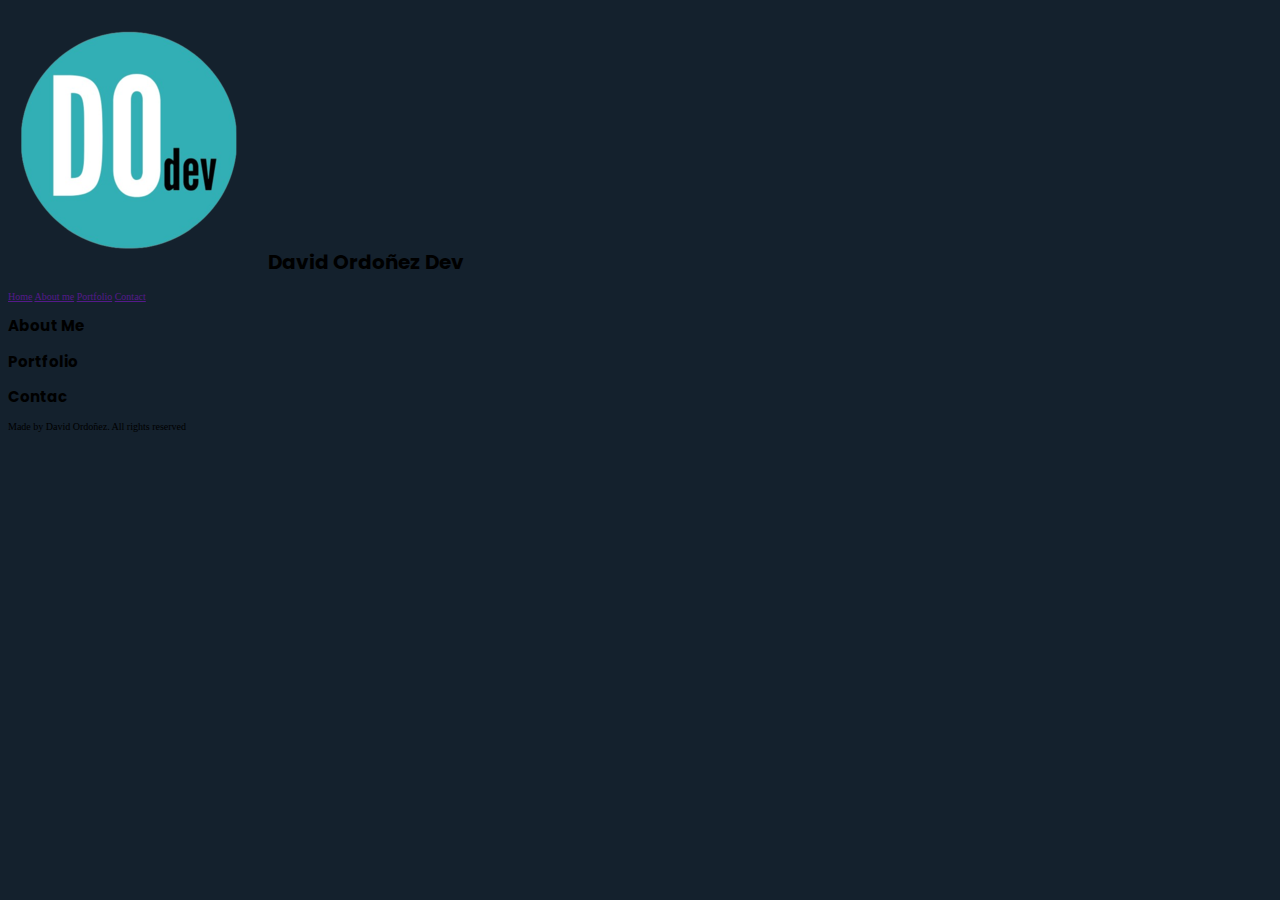
==== index.html @ fd1cc54d "maquetando el index" ====
<!DOCTYPE html>
<html lang="en">
<head>
    <meta charset="UTF-8">
    <meta name="viewport" content="width=device-width, initial-scale=1.0">
    <link rel="preconnect" href="https://fonts.googleapis.com">
    <link rel="preconnect" href="https://fonts.gstatic.com" crossorigin>
    <link href="https://fonts.googleapis.com/css2?family=Poppins:ital,wght@0,100;0,200;0,300;0,400;0,500;0,600;0,700;0,800;0,900;1,100;1,200;1,300;1,400;1,500;1,600;1,700;1,800;1,900&display=swap" rel="stylesheet">
    <link rel="shortcut icon" href="assets/icon/DO.ico" type="image/x-icon">
    <link rel="stylesheet" href="/assets/css/styles.css">
    <title>David Ordóñez DEV</title>
</head>
<body>
    <header>
        <h1>
            <a>
                <img src="/assets/icon/DO.ico" alt="">
                David Ordoñez Dev
            </a>
        </h1>
        <nav>
            <a href="">Home</a>
            <a href="">About me</a>
            <a href="">Portfolio</a>
            <a href="">Contact</a>
        </nav>
    </header>
    <h2>About Me</h2>
    <h2>Portfolio</h2>
    <h2>Contac</h2>

    <footer>
        <div>

        </div>
        <div>
            <p>Made by David Ordoñez. All rights reserved</p>
        </div>
    </footer>
</body>
</html>
---- assets/css/styles.css ----
:root{

    /* Colors */
    --primaryColor : #31afb4;
    --secondaryColor: #115571;
    --darkColor: #14212d;
    --white: #ffffff;
    --black: #000000;
}

*{
    padding: none;
    margin: none;
    box-sizing: border-box;
}

html{
    font-size: 62.5%;
}

h1,
h2,
h3{
    font-family: 'Poppins', sans-serif;
}

body{
    background-color: var(--darkColor);
}
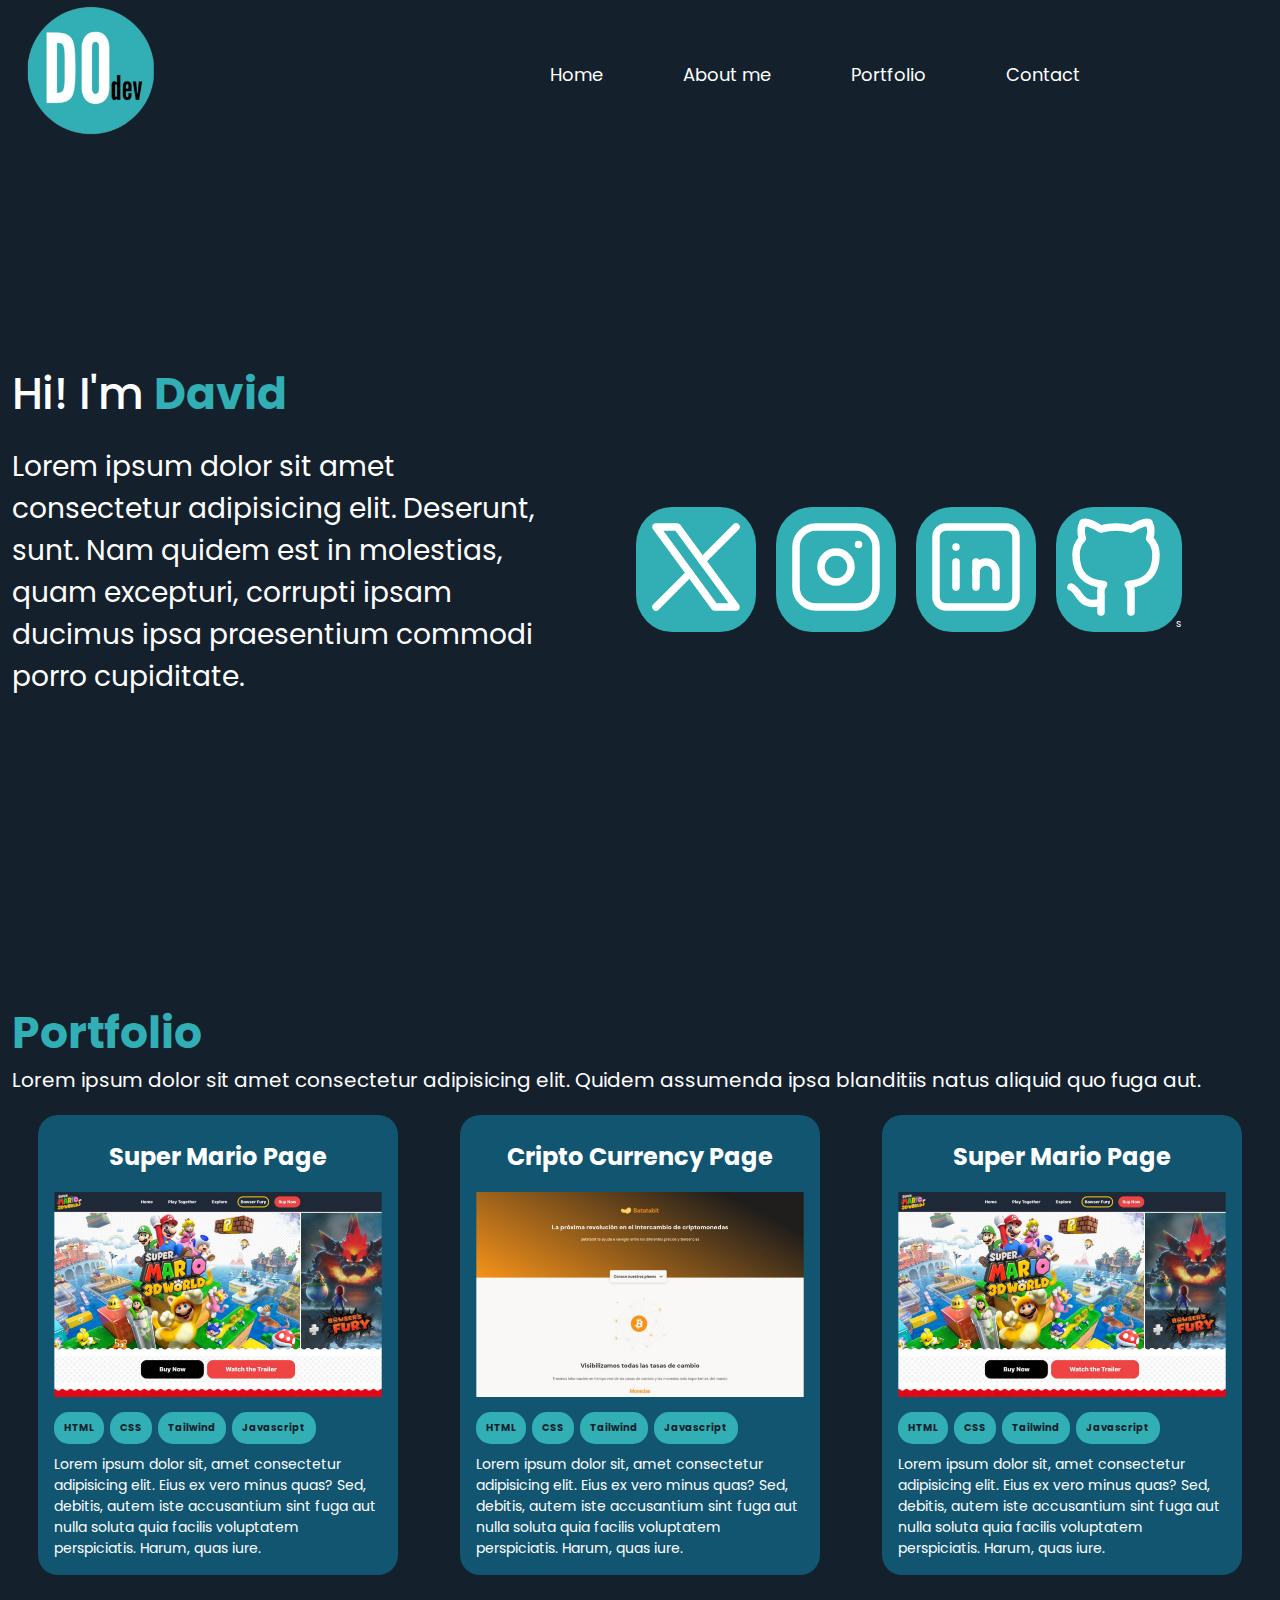
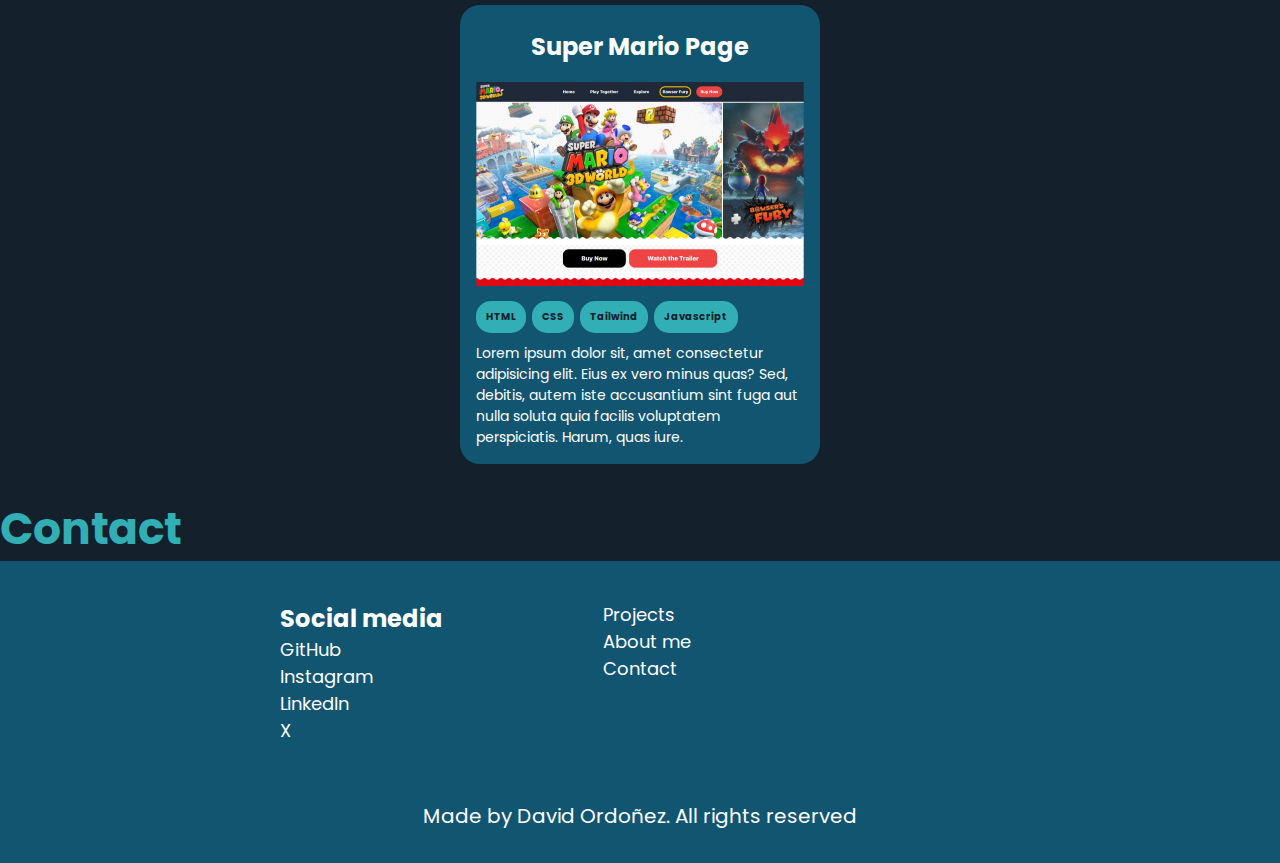
==== commit f823c1a1: "falta seccion contact y algunos retoques" ====
--- a/index.html
+++ b/index.html
@@ -11,29 +11,133 @@
     <title>David Ordóñez DEV</title>
 </head>
 <body>
-    <header>
+    <header class="header">
         <h1>
             <a>
-                <img src="/assets/icon/DO.ico" alt="">
-                David Ordoñez Dev
+                <img class="header__logo" src="/assets/icon/DO.ico" alt="">
+                <p class="header__title">David Ordoñez Dev</p>
             </a>
         </h1>
-        <nav>
+        <nav class="nav-bar">
             <a href="">Home</a>
             <a href="">About me</a>
             <a href="">Portfolio</a>
             <a href="">Contact</a>
         </nav>
+        <nav class="nav-bar--menu">
+            <svg class="svg" xmlns="http://www.w3.org/2000/svg" class="icon icon-tabler icon-tabler-menu-2" width="44" height="44" viewBox="0 0 24 24" stroke-width="1.5" stroke="#31afb4" fill="none" stroke-linecap="round" stroke-linejoin="round">
+                <path stroke="none" d="M0 0h24v24H0z" fill="none"/>
+                <path d="M4 6l16 0" />
+                <path d="M4 12l16 0" />
+                <path d="M4 18l16 0" />
+              </svg>
+        </nav>
     </header>
-    <h2>About Me</h2>
-    <h2>Portfolio</h2>
-    <h2>Contac</h2>
+    <div class="hero container">
+        <div class="hero__text">
+            <h2 class="hero__presentation"> Hi! I'm <span>
+                David
+            </span></h2>
+            <p>
+                Lorem ipsum dolor sit amet consectetur adipisicing elit. Deserunt, sunt. Nam quidem est in molestias, quam excepturi, corrupti ipsam ducimus ipsa praesentium commodi porro cupiditate.
+            </p>
+        </div>
+        <div class="hero__social">
+            <a href="">
+                <img src="/assets/icon/twitter.svg" alt="twitter">
+            </a>
+            <a href="">
+                <img src="/assets/icon/instagram.svg" alt="instagram">
+            </a>
+            <a href="">
+                <img src="/assets/icon/linkedin.svg" alt="linkedin">
+            </a>
+            <a href="">
+                <img src="/assets/icon/github.svg" alt="github">s
+            </a>
+        </div>
+    </div>
+    <section class="portfolio container">
+        <h2><a class="title" href="">Portfolio</a></h2>
+        <p class="portfolio__description">Lorem ipsum dolor sit amet consectetur adipisicing elit. Quidem assumenda ipsa blanditiis natus aliquid quo fuga aut.</p>
+        <div class="projects__gallery">
+            <div class="project">
+                <p class="project__name">Super Mario Page</p>
+                <a href="https://super-mario-clone-page.vercel.app/">
+                    <img class="project__image" src="/assets/img/super-mario-page.png" alt="">
+                </a>
+                <div class="project__tags">
+                    <span class="tag">HTML</span>
+                    <span class="tag">CSS</span>
+                    <span class="tag">Tailwind</span>
+                    <span class="tag">Javascript</span>
+                </div>
+                <p class="Project__description">Lorem ipsum dolor sit, amet consectetur adipisicing elit. Eius ex vero minus quas? Sed, debitis, autem iste accusantium sint fuga aut nulla soluta quia facilis voluptatem perspiciatis. Harum, quas iure.</p>
+            </div> <div class="project">
+                <p class="project__name">Cripto Currency Page</p>
+                <a href="https://cripto-change-psi.vercel.app/">
+                    <img class="project__image" src="/assets/img/batata-bit.png" alt="">
+                </a>
+                <div class="project__tags">
+                    <span class="tag">HTML</span>
+                    <span class="tag">CSS</span>
+                    <span class="tag">Tailwind</span>
+                    <span class="tag">Javascript</span>
+                </div>
+                <p class="Project__description">Lorem ipsum dolor sit, amet consectetur adipisicing elit. Eius ex vero minus quas? Sed, debitis, autem iste accusantium sint fuga aut nulla soluta quia facilis voluptatem perspiciatis. Harum, quas iure.</p>
+            </div>
+            <div class="project">
+                <p class="project__name">Super Mario Page</p>
+                <a href="https://super-mario-clone-page.vercel.app/">
+                    <img class="project__image" src="/assets/img/super-mario-page.png" alt="">
+                </a>
+                <div class="project__tags">
+                    <span class="tag">HTML</span>
+                    <span class="tag">CSS</span>
+                    <span class="tag">Tailwind</span>
+                    <span class="tag">Javascript</span>
+                </div>
+                <p class="Project__description">Lorem ipsum dolor sit, amet consectetur adipisicing elit. Eius ex vero minus quas? Sed, debitis, autem iste accusantium sint fuga aut nulla soluta quia facilis voluptatem perspiciatis. Harum, quas iure.</p>
+            </div>
+            <div class="project">
+                <p class="project__name">Super Mario Page</p>
+                <a href="https://super-mario-clone-page.vercel.app/">
+                    <img class="project__image" src="/assets/img/super-mario-page.png" alt="">
+                </a>
+                <div class="project__tags">
+                    <span class="tag">HTML</span>
+                    <span class="tag">CSS</span>
+                    <span class="tag">Tailwind</span>
+                    <span class="tag">Javascript</span>
+                </div>
+                <p class="Project__description">Lorem ipsum dolor sit, amet consectetur adipisicing elit. Eius ex vero minus quas? Sed, debitis, autem iste accusantium sint fuga aut nulla soluta quia facilis voluptatem perspiciatis. Harum, quas iure.</p>
+            </div>
+        </div>
+    </section>
+    <section class="contact container">
+        <h2 class="title">Contact</h2>
+        <form action="">
+            <label for=""></label>
+        </form>
+    </section>
 
     <footer>
-        <div>
-
+        <div class="footer">
+            <div class="footer__content">
+                <h3 class="footer__title">Social media</h3>
+                <a href="">GitHub</a>
+                <a href="">Instagram</a>
+                <a href="">LinkedIn</a>
+                <a href="">X</a>
+            </div>
+            <div class="footer__content">
+                <h3></h3>
+                <a href="">Projects</a>
+                <a href="">About me</a>
+                <a href="">Contact</a>
+            </div>
         </div>
-        <div>
+        <div class="rights">
             <p>Made by David Ordoñez. All rights reserved</p>
         </div>
     </footer>
--- a/assets/css/styles.css
+++ b/assets/css/styles.css
@@ -9,21 +9,268 @@
 }
 
 *{
-    padding: none;
-    margin: none;
+    padding: 0;
+    margin: 0;
     box-sizing: border-box;
 }
 
 html{
     font-size: 62.5%;
-}
+    font-family: 'Poppins', sans-serif;
+    box-sizing: border-box;
+}
+
+*, *:before, *:after {
+    box-sizing: inherit;
+  }
 
 h1,
 h2,
 h3{
-    font-family: 'Poppins', sans-serif;
+    font-weight: 700;
+}
+
+a{
+    color: var(--white);
+    text-decoration: none;
+}
+
+p{
+    font-size: 2rem;
+}
+
+img{
+    height: auto;
+    width: auto;
 }
 
 body{
     background-color: var(--darkColor);
-}+    color: var(--white);
+}
+
+.container{
+    max-width: 150rem;
+    margin: 0 auto;
+}
+
+.title{
+    font-size: 4.4rem;
+    color: var(--primaryColor);
+}
+
+/* HEADER */
+.header{
+    display: flex;
+    align-items: center;
+    justify-content: space-between;
+    height: 15rem;
+}
+
+.header__logo{
+    height: 15rem;
+    margin: 2rem;
+
+}
+
+.header__title {
+    font-size: 3.8rem;
+    display: none;
+}
+
+.nav-bar{
+    display: none;
+}
+
+@media (min-width:768px){
+    .nav-bar{
+        display: flex;
+        justify-content: flex-end;
+        margin-right: 20rem;
+        gap: 8rem;
+        font-size: 1.8rem;
+        border-bottom: solid 1px transparent;
+    }
+
+    .nav-bar a:hover{
+        color: var(--primaryColor);
+        transition: 500ms;
+        text-shadow: 0 0 2.4rem var(--primaryColor);
+        border-bottom: solid 1px var(--white)
+    }
+}
+
+.nav-bar--menu{
+    padding: .1rem;
+    margin-right: 2rem;
+    border-radius: 50%;
+}
+
+@media (min-width:768px){
+    .nav-bar--menu{
+        display: none;
+    }
+}
+
+.svg:hover{
+    transition: filter 0.2s ease;
+    cursor: pointer;
+    filter: drop-shadow(0px 0px 24px rgb(255, 255, 255));
+}
+/* END HEADER */
+
+/* HERO */
+.hero{
+    height: calc(100vh - 6.2rem);
+    padding: 4rem 1.2rem;
+    display: flex;
+    align-items: center;
+}
+
+@media (min-width: 1025px){
+    .hero{
+        display: grid;
+        grid-template-columns: 3fr 4fr;
+    }
+}
+
+.hero__presentation{
+    font-size: 4.4rem;
+    font-weight: 500;
+    margin-bottom: 2rem;
+}
+
+.hero__presentation span{
+    font-weight: 700;
+    color: var(--primaryColor);
+}
+
+.hero p{
+    margin-bottom: 8rem;
+    font-size: 2.8rem;
+}
+
+.hero__social{
+    display: flex;
+    align-items: center;
+    justify-content: center;
+    gap: 2rem;
+    margin: 3.2rem;
+}
+
+.hero__social a{
+    background-color: #31afb4;
+    border-radius: 30%;
+}
+
+.hero__social img{
+    height: 12rem;
+}
+/* END HERO */
+
+/* PROJECTS SECTION */
+.portfolio{
+ padding: 1.2rem;
+}
+
+
+.portfolio__description{
+    margin-bottom: 2rem;
+}
+
+.projects__gallery{
+
+}
+
+@media(min-width: 769px){
+    .projects__gallery{
+        display: flex;
+        flex-wrap: wrap;
+        gap: 1rem;
+    }
+}
+
+.project{
+    width: 36rem;
+    padding: 1.6rem;
+    margin: 0 auto;
+    margin-bottom: 2rem;
+    border-radius: 20px;
+    background-color: var(--secondaryColor);
+    display: flex;
+    flex-direction: column;
+    row-gap: 1rem;
+}
+
+.project__name{
+    padding: .8rem 0;
+    font-weight: 700;
+    font-size: 2.4rem;
+    text-align: center;
+}
+
+.project__image{
+    width: 100%;
+}
+
+.project__tags{
+    width: 100%;
+    display: flex;
+    flex-wrap: wrap;
+    gap: .6rem;
+    justify-content: flex-start;
+    align-items: flex-start;
+}
+
+.tag{
+    padding: .8rem 1rem;
+    background-color: var(--primaryColor);
+    color:var(--darkColor)   ;
+    font-weight: 700;
+    font-size: 1rem;
+    border-radius: 15px;
+}
+
+.Project__description{
+    font-size: 1.4rem;
+}
+/* END PROJECTS SECTION */
+
+/* CONTACT */
+
+/* END CONTACT */
+
+/* FOOTER */
+footer{
+    background-color: var(--secondaryColor);
+    display: grid;
+    grid-template-rows: repeat(2, 1rf);
+}
+
+.footer{
+    display: flex;
+    justify-content: flex-start;
+    padding: 0 20rem;
+}
+
+.footer__content{
+    height: 24rem;
+    padding: 4rem 8rem;
+    display: flex;
+    flex-direction: column;
+}
+
+.footer__title{
+ font-size: 2.4rem;
+}
+
+.footer a{
+    font-size: 1.8rem;
+}
+
+.rights{
+    text-align: center;
+    margin-bottom: 3.2rem;
+    font-size: 2.4rem;
+}
+/* END FOOTER */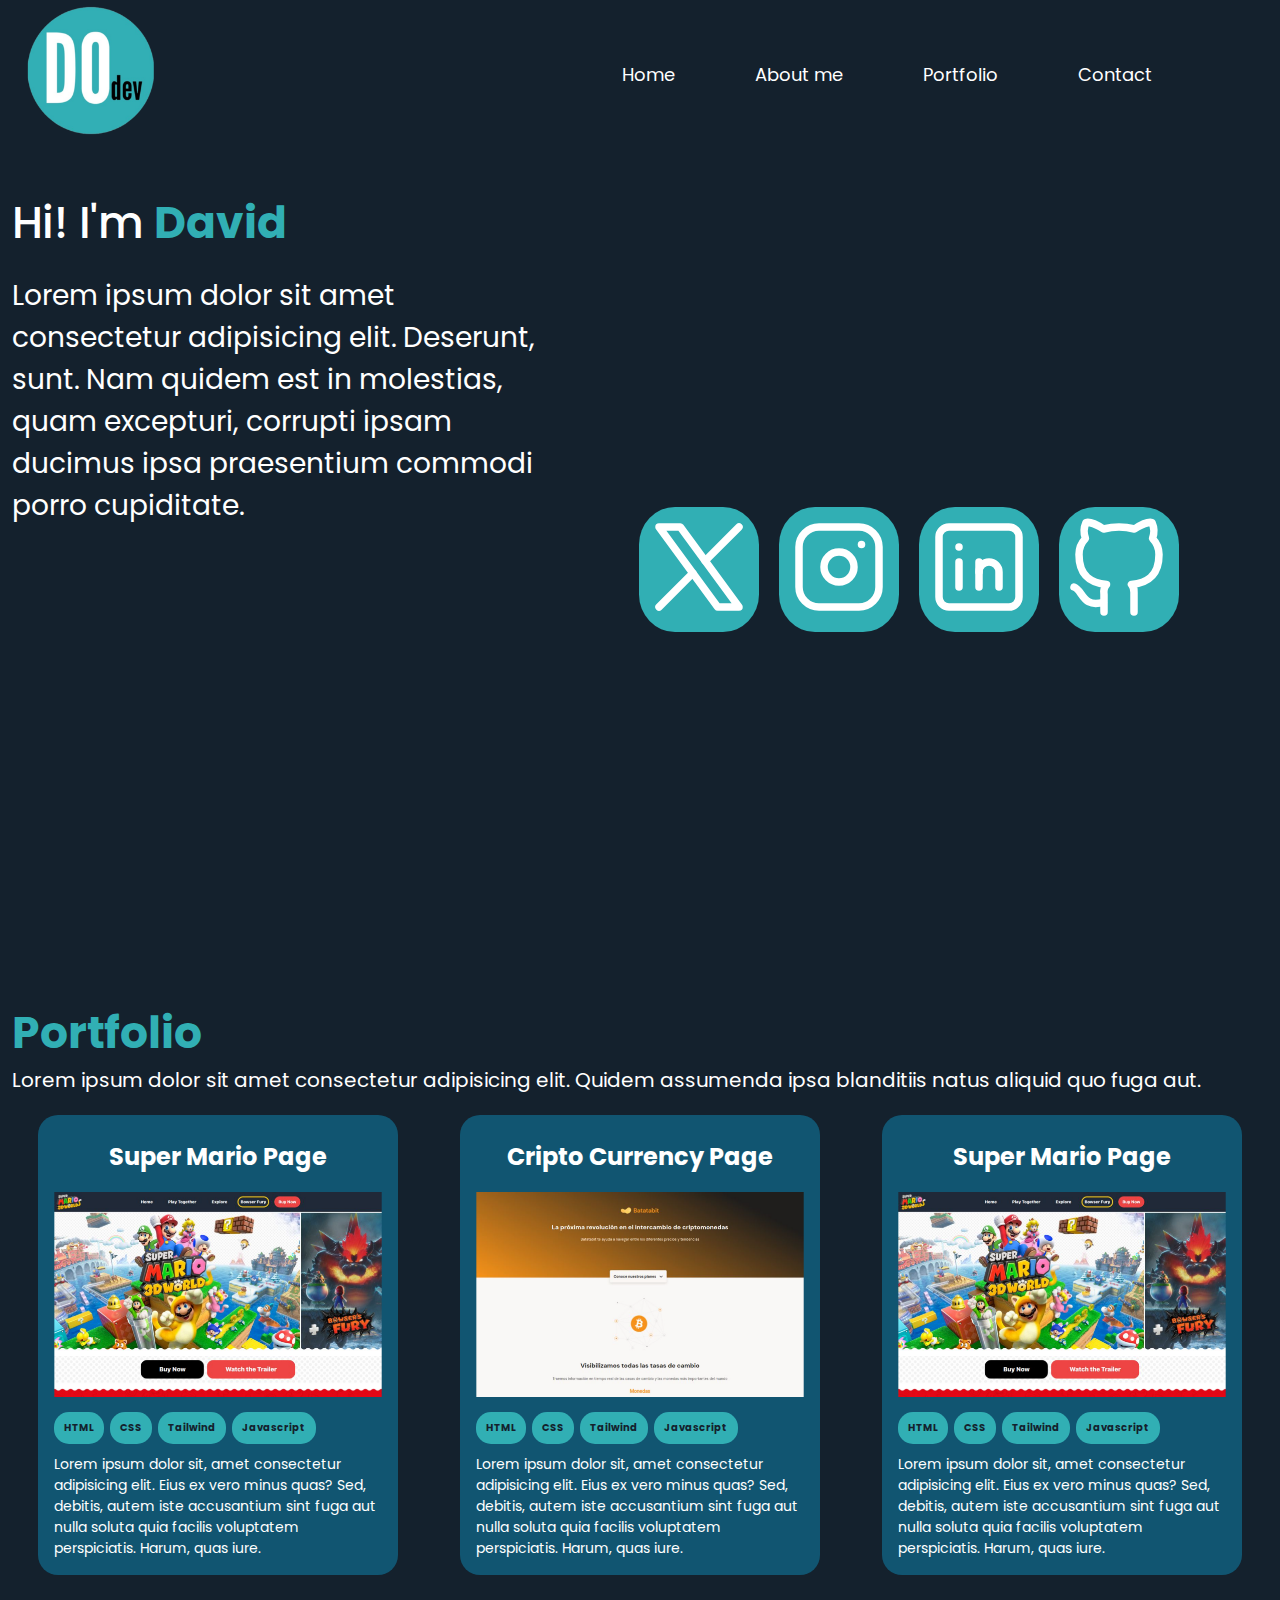
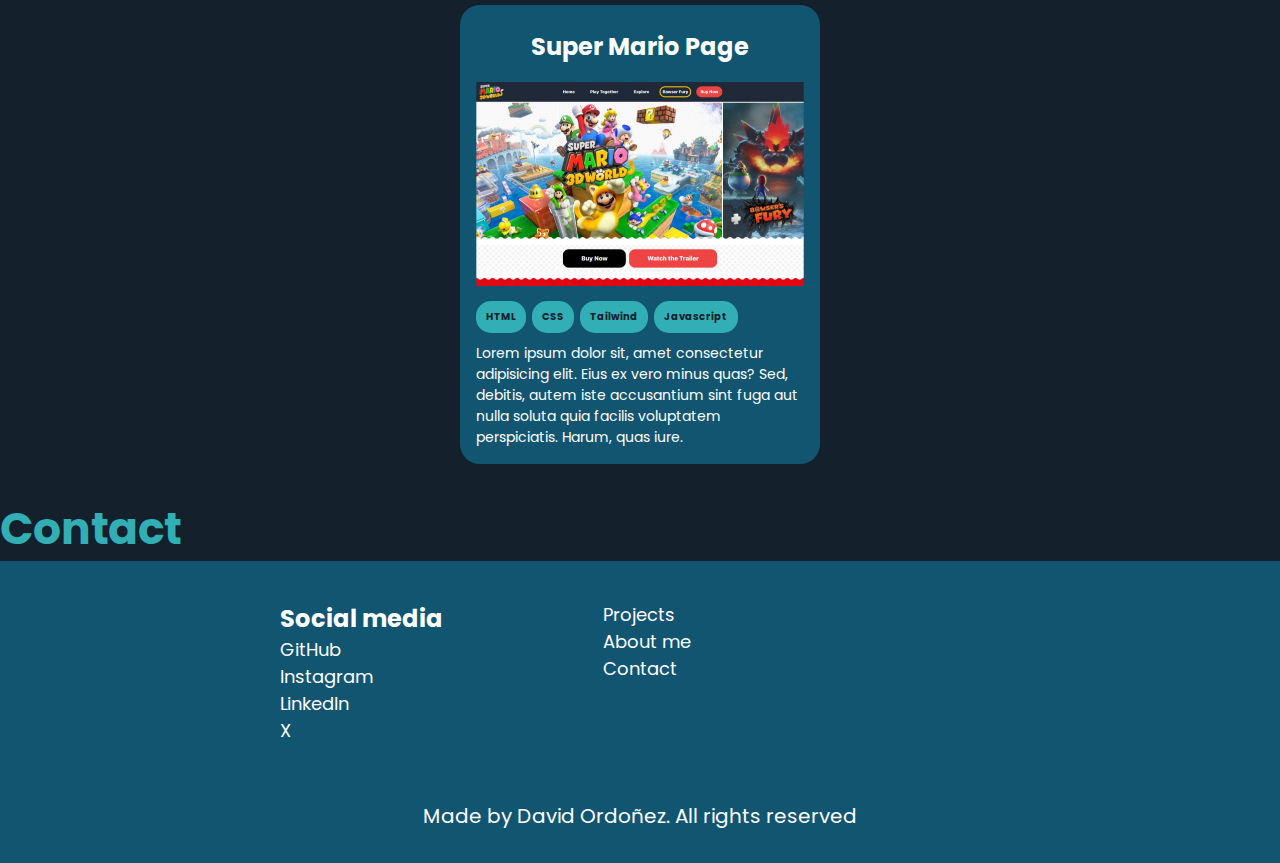
==== commit 94cfd8a3: "corregido el problema con el hero" ====
--- a/index.html
+++ b/index.html
@@ -53,7 +53,7 @@
                 <img src="/assets/icon/linkedin.svg" alt="linkedin">
             </a>
             <a href="">
-                <img src="/assets/icon/github.svg" alt="github">s
+                <img src="/assets/icon/github.svg" alt="github">
             </a>
         </div>
     </div>
--- a/assets/css/styles.css
+++ b/assets/css/styles.css
@@ -86,7 +86,7 @@
     .nav-bar{
         display: flex;
         justify-content: flex-end;
-        margin-right: 20rem;
+        margin-right: 10%;
         gap: 8rem;
         font-size: 1.8rem;
         border-bottom: solid 1px transparent;
@@ -123,8 +123,6 @@
 .hero{
     height: calc(100vh - 6.2rem);
     padding: 4rem 1.2rem;
-    display: flex;
-    align-items: center;
 }
 
 @media (min-width: 1025px){
@@ -134,6 +132,15 @@
     }
 }
 
+@media (max-width: 1025px){
+    .hero{
+        display: flex;
+        flex-direction: column;
+        align-items: center;
+
+    }
+}
+
 .hero__presentation{
     font-size: 4.4rem;
     font-weight: 500;
@@ -154,6 +161,7 @@
     display: flex;
     align-items: center;
     justify-content: center;
+    flex-wrap: wrap;
     gap: 2rem;
     margin: 3.2rem;
 }
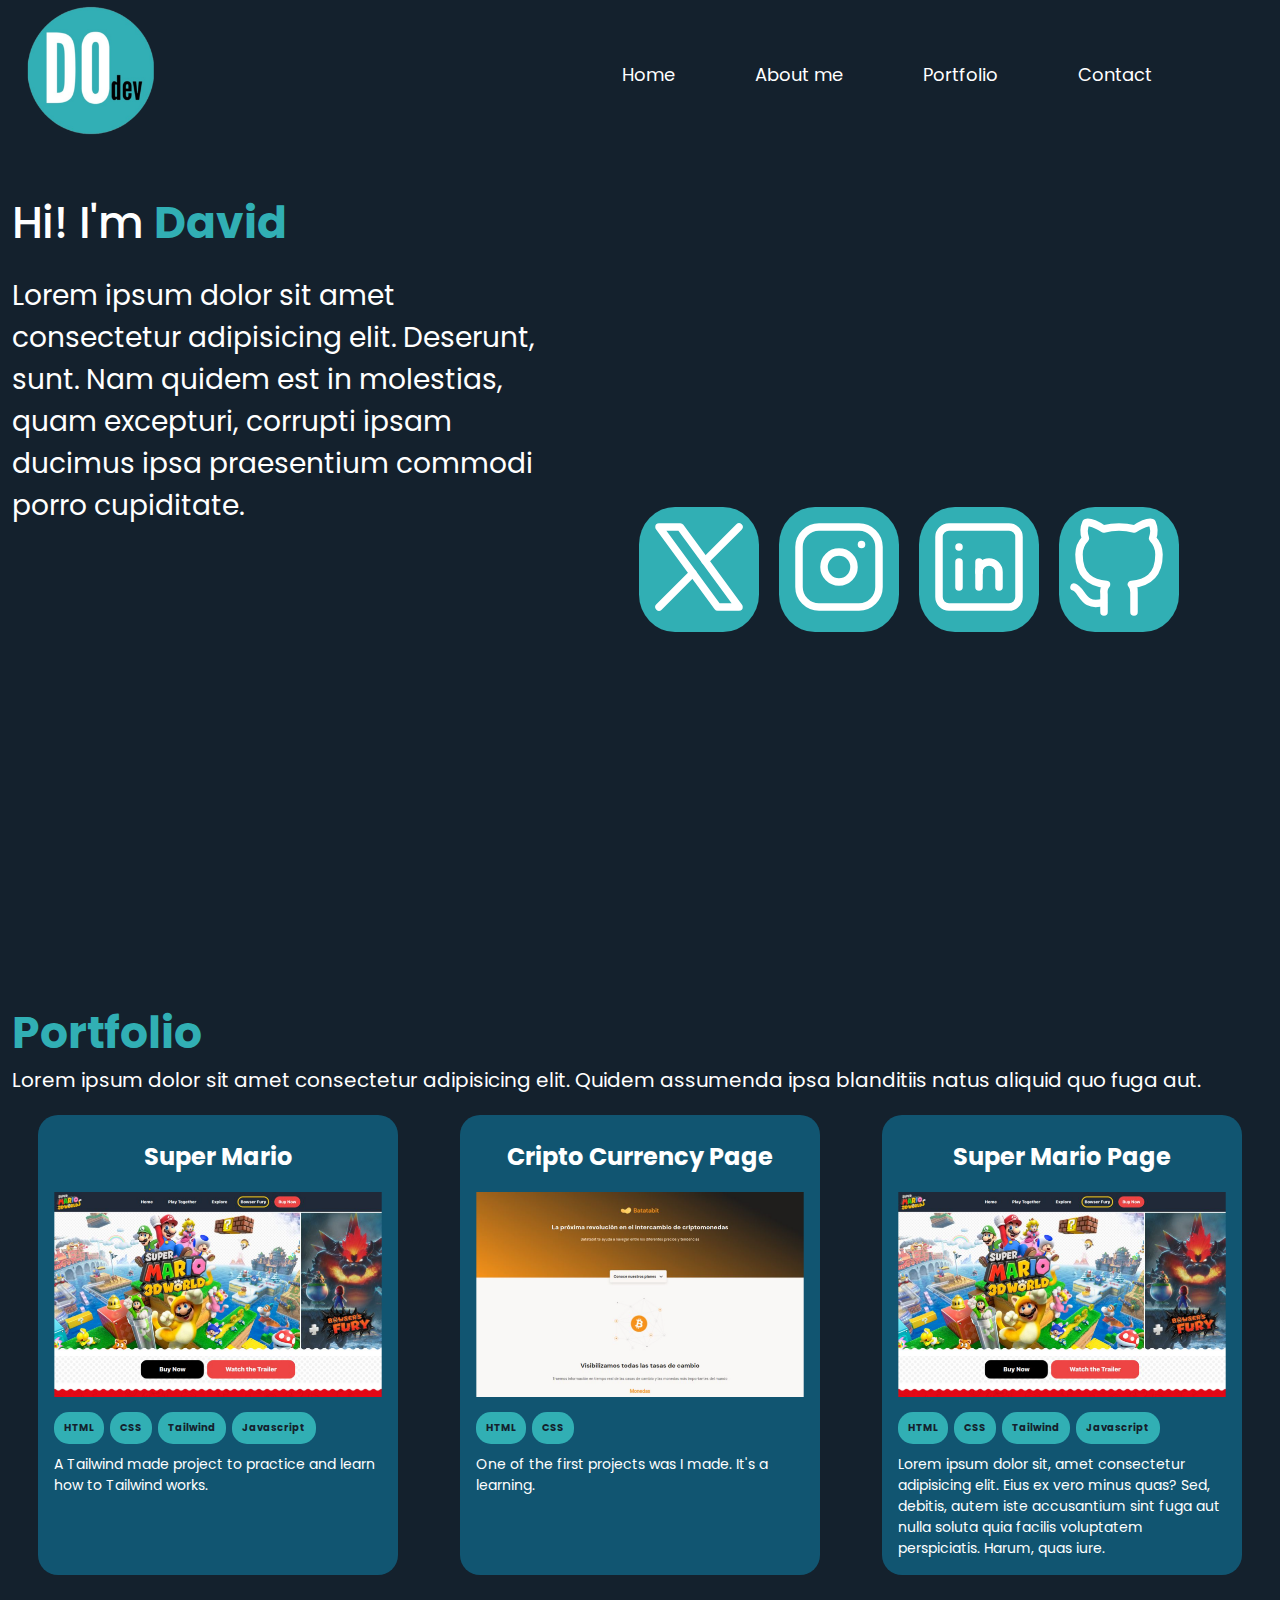
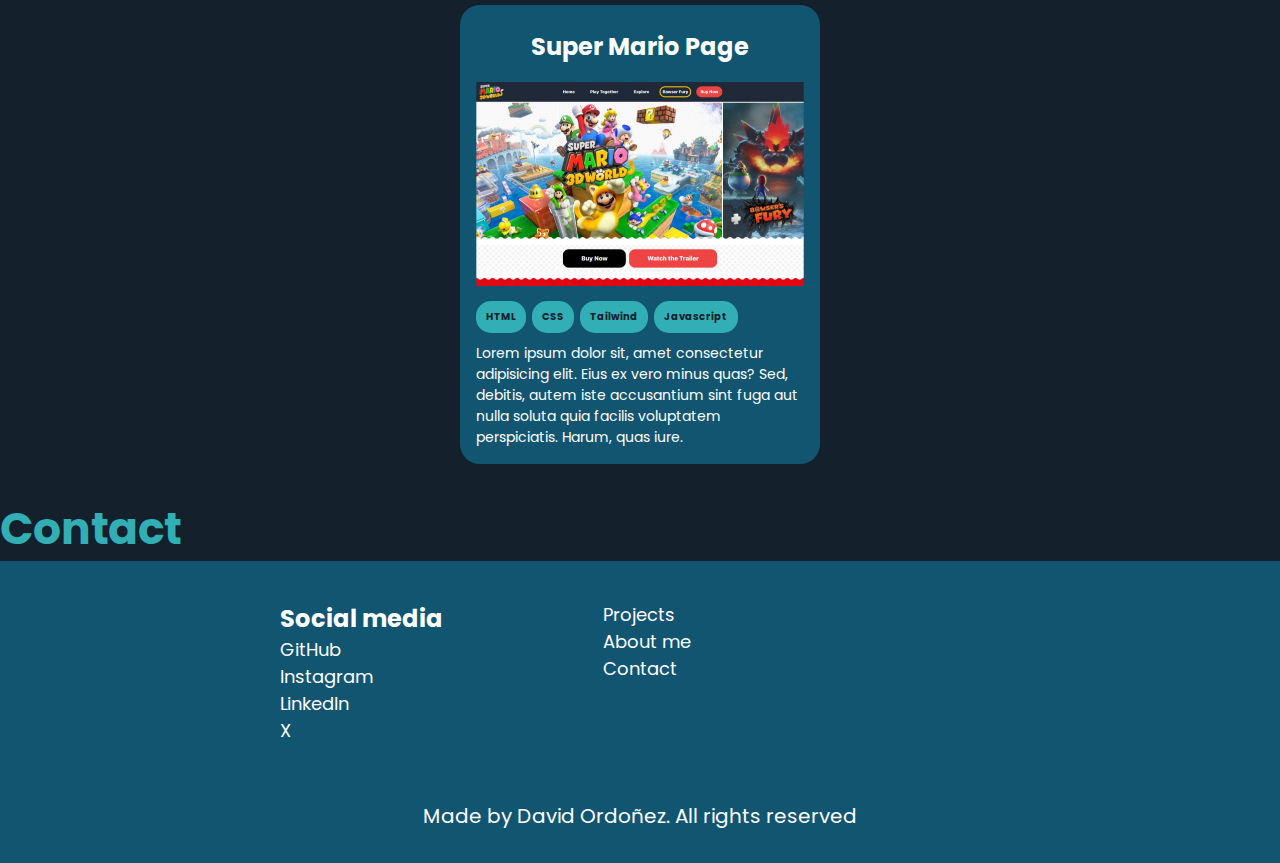
==== commit fd72236b: "change portfolio prijects description" ====
--- a/index.html
+++ b/index.html
@@ -62,7 +62,7 @@
         <p class="portfolio__description">Lorem ipsum dolor sit amet consectetur adipisicing elit. Quidem assumenda ipsa blanditiis natus aliquid quo fuga aut.</p>
         <div class="projects__gallery">
             <div class="project">
-                <p class="project__name">Super Mario Page</p>
+                <p class="project__name">Super Mario</p> 
                 <a href="https://super-mario-clone-page.vercel.app/">
                     <img class="project__image" src="/assets/img/super-mario-page.png" alt="">
                 </a>
@@ -72,7 +72,7 @@
                     <span class="tag">Tailwind</span>
                     <span class="tag">Javascript</span>
                 </div>
-                <p class="Project__description">Lorem ipsum dolor sit, amet consectetur adipisicing elit. Eius ex vero minus quas? Sed, debitis, autem iste accusantium sint fuga aut nulla soluta quia facilis voluptatem perspiciatis. Harum, quas iure.</p>
+                <p class="Project__description">A Tailwind made project to practice and learn how to Tailwind works.</p>
             </div> <div class="project">
                 <p class="project__name">Cripto Currency Page</p>
                 <a href="https://cripto-change-psi.vercel.app/">
@@ -81,10 +81,8 @@
                 <div class="project__tags">
                     <span class="tag">HTML</span>
                     <span class="tag">CSS</span>
-                    <span class="tag">Tailwind</span>
-                    <span class="tag">Javascript</span>
                 </div>
-                <p class="Project__description">Lorem ipsum dolor sit, amet consectetur adipisicing elit. Eius ex vero minus quas? Sed, debitis, autem iste accusantium sint fuga aut nulla soluta quia facilis voluptatem perspiciatis. Harum, quas iure.</p>
+                <p class="Project__description">One of the first projects was I made. It's a learning.</p>
             </div>
             <div class="project">
                 <p class="project__name">Super Mario Page</p>
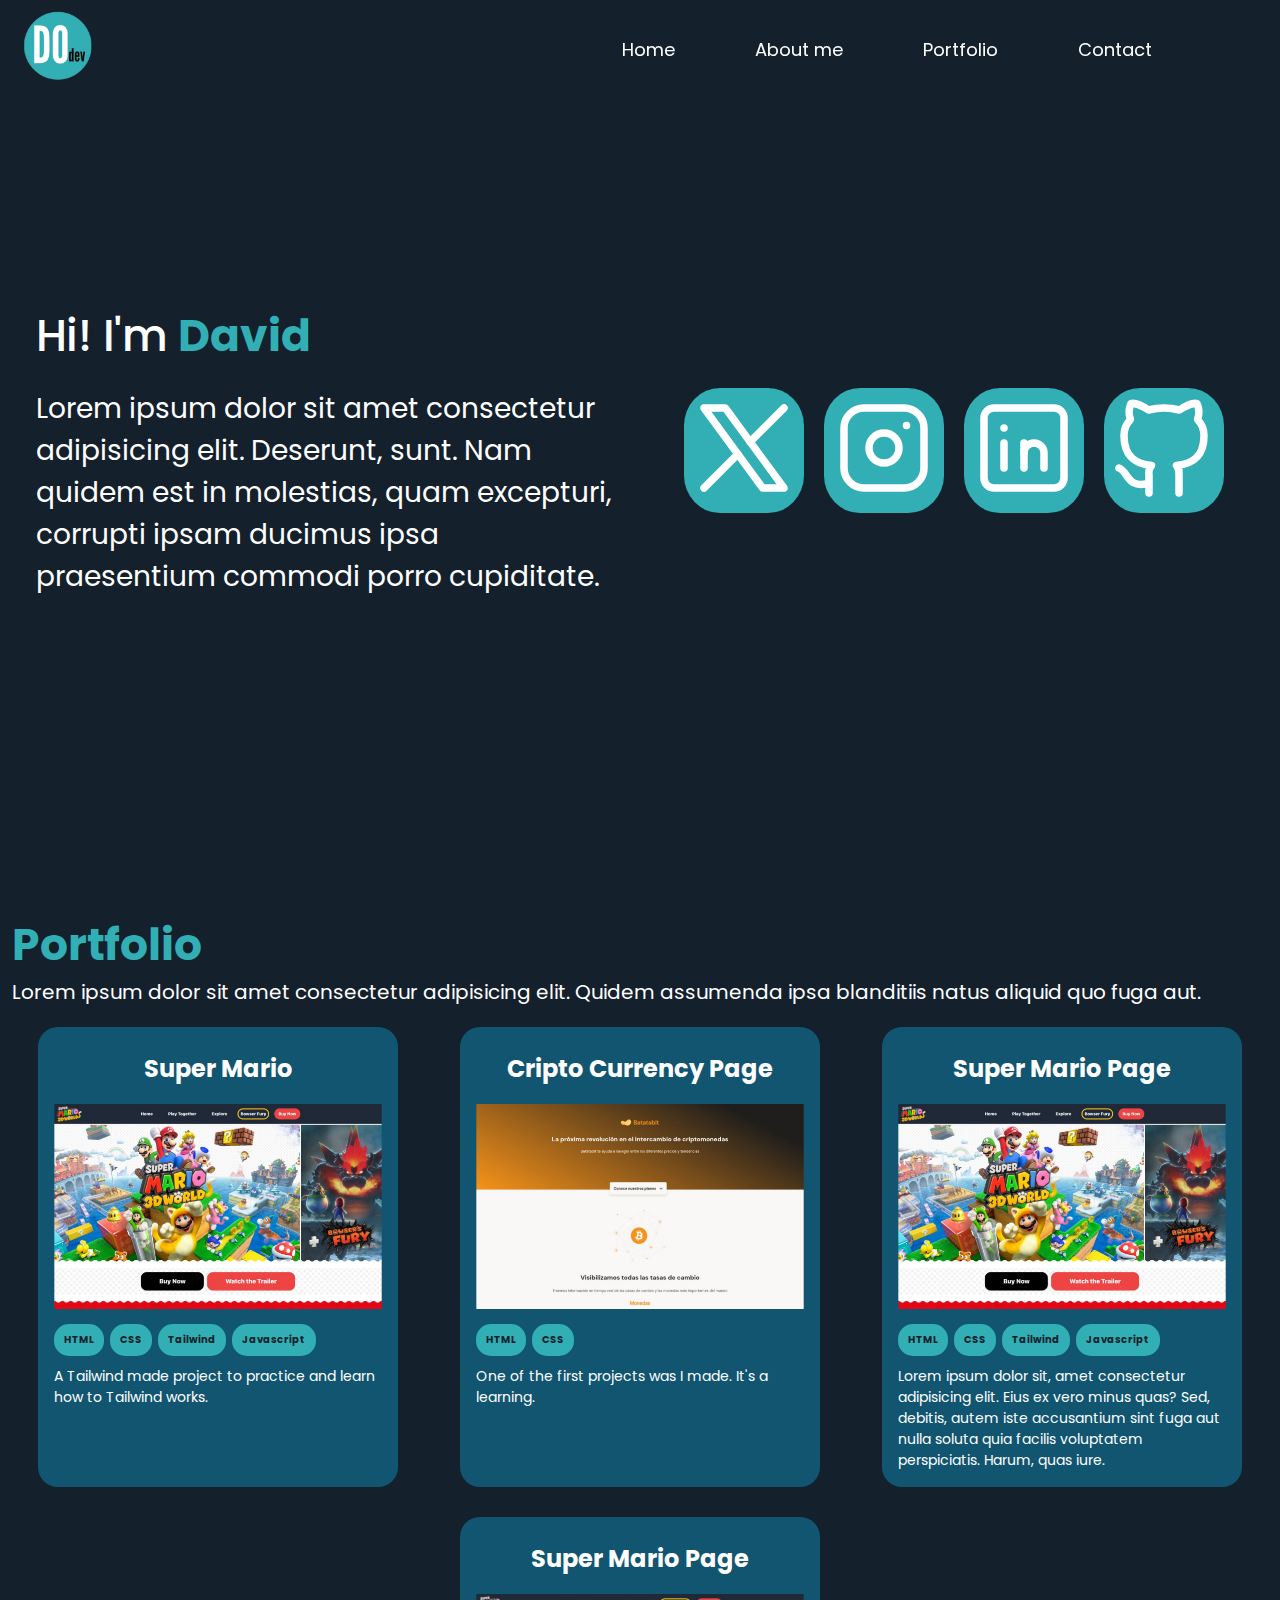
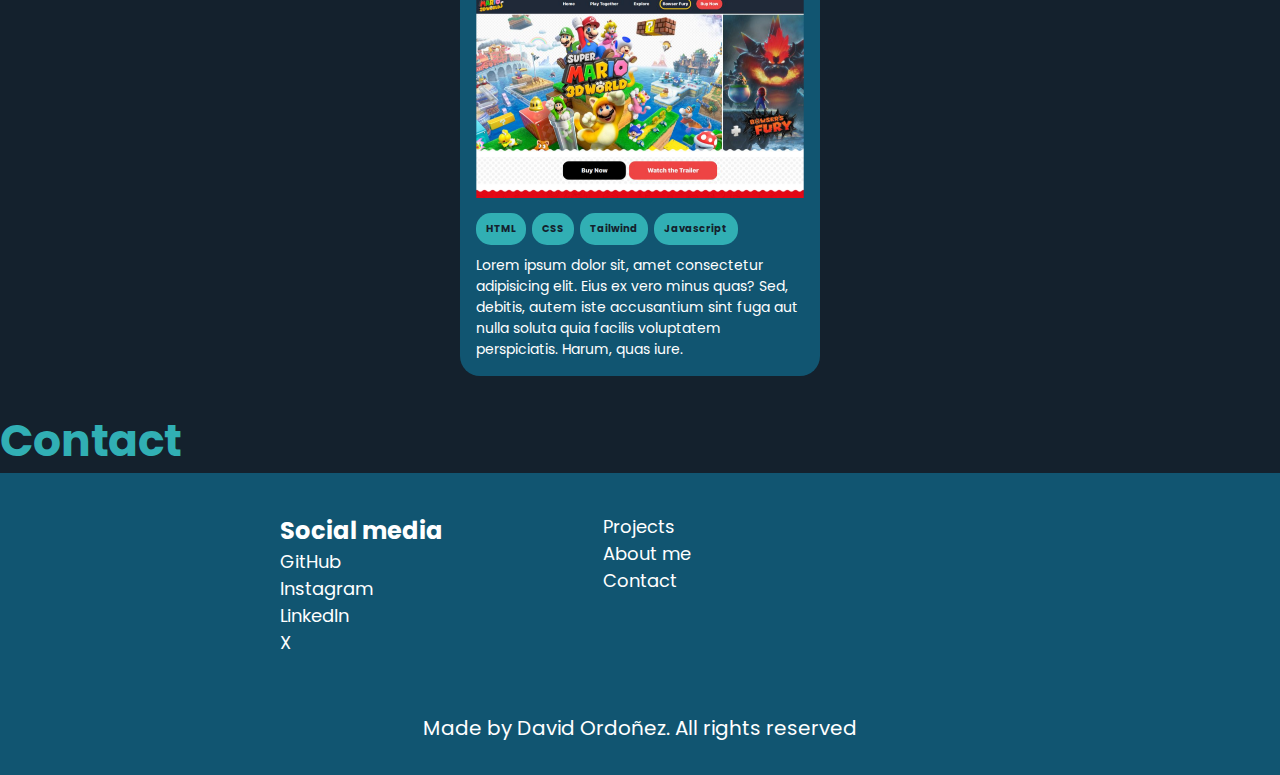
==== commit fbae6b56: "upgrade the header" ====
--- a/index.html
+++ b/index.html
@@ -13,7 +13,7 @@
 <body>
     <header class="header">
         <h1>
-            <a>
+            <a href="#">
                 <img class="header__logo" src="/assets/icon/DO.ico" alt="">
                 <p class="header__title">David Ordoñez Dev</p>
             </a>
--- a/assets/css/styles.css
+++ b/assets/css/styles.css
@@ -60,15 +60,26 @@
 }
 
 /* HEADER */
+header{
+    position: fixed;
+    left: 0;
+    top: 0;
+    width: 100%;
+    z-index: 100;
+}
+
 .header{
     display: flex;
     align-items: center;
     justify-content: space-between;
-    height: 15rem;
+    height: 10rem;
+    background-color: rgba(20, 33, 45, .6);
+    backdrop-filter: blur(10px);
+    -webkit-backdrop-filter: blur(1.8rem);
 }
 
 .header__logo{
-    height: 15rem;
+    height: 8rem;
     margin: 2rem;
 
 }
@@ -121,14 +132,16 @@
 
 /* HERO */
 .hero{
-    height: calc(100vh - 6.2rem);
-    padding: 4rem 1.2rem;
+    height: 100vh;
+    padding: 14rem 1.2rem;
+    display: flex;
+    align-items: center;
 }
 
 @media (min-width: 1025px){
     .hero{
         display: grid;
-        grid-template-columns: 3fr 4fr;
+        grid-template-columns: 1fr 1fr;
     }
 }
 
@@ -141,6 +154,13 @@
     }
 }
 
+.hero__text{
+    display: flex;
+    flex-direction: column;
+    align-self: center;
+    margin: 2.4rem;
+}
+
 .hero__presentation{
     font-size: 4.4rem;
     font-weight: 500;
@@ -153,7 +173,7 @@
 }
 
 .hero p{
-    margin-bottom: 8rem;
+    /* margin-bottom: 8rem; */
     font-size: 2.8rem;
 }
 
@@ -163,7 +183,7 @@
     justify-content: center;
     flex-wrap: wrap;
     gap: 2rem;
-    margin: 3.2rem;
+    margin: 12rem auto
 }
 
 .hero__social a{
@@ -172,8 +192,15 @@
 }
 
 .hero__social img{
-    height: 12rem;
-}
+    height: 8rem;
+}
+
+@media (min-width:1025px){
+    .hero__social img{
+        height: 12rem;
+    }
+}
+
 /* END HERO */
 
 /* PROJECTS SECTION */
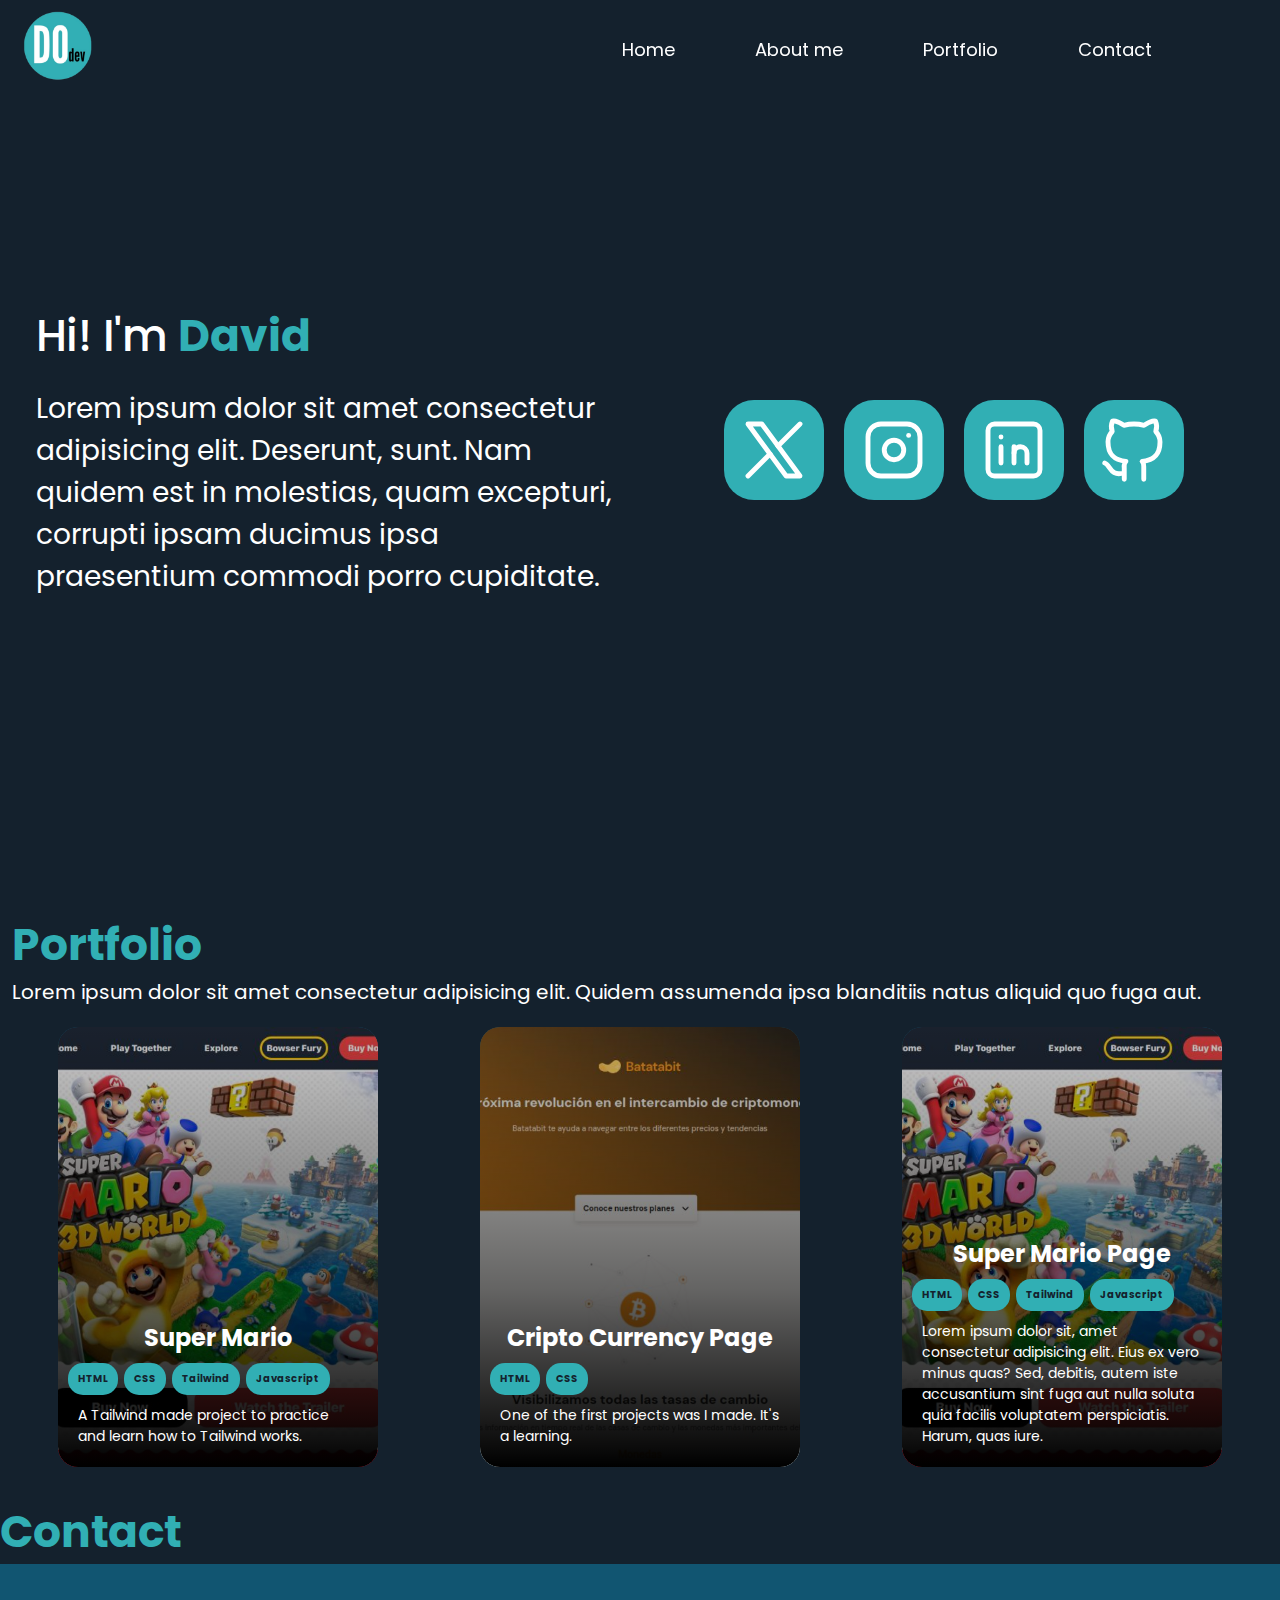
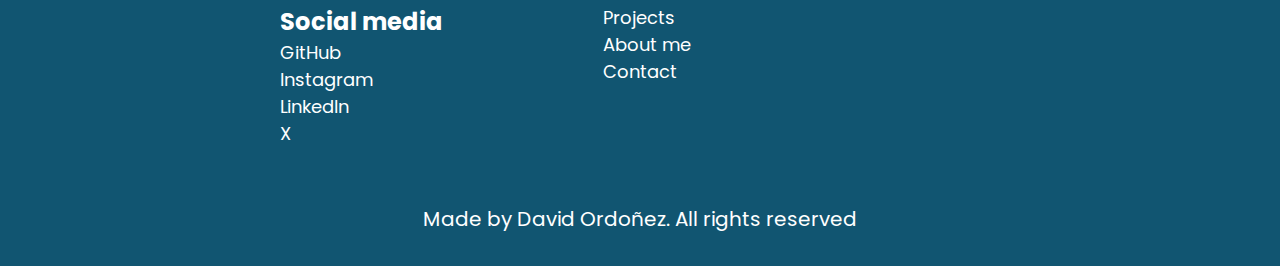
==== commit 1f9589ef: "portfolio" ====
--- a/index.html
+++ b/index.html
@@ -1,15 +1,19 @@
 <!DOCTYPE html>
 <html lang="en">
+
 <head>
     <meta charset="UTF-8">
     <meta name="viewport" content="width=device-width, initial-scale=1.0">
     <link rel="preconnect" href="https://fonts.googleapis.com">
     <link rel="preconnect" href="https://fonts.gstatic.com" crossorigin>
-    <link href="https://fonts.googleapis.com/css2?family=Poppins:ital,wght@0,100;0,200;0,300;0,400;0,500;0,600;0,700;0,800;0,900;1,100;1,200;1,300;1,400;1,500;1,600;1,700;1,800;1,900&display=swap" rel="stylesheet">
+    <link
+        href="https://fonts.googleapis.com/css2?family=Poppins:ital,wght@0,100;0,200;0,300;0,400;0,500;0,600;0,700;0,800;0,900;1,100;1,200;1,300;1,400;1,500;1,600;1,700;1,800;1,900&display=swap"
+        rel="stylesheet">
     <link rel="shortcut icon" href="assets/icon/DO.ico" type="image/x-icon">
     <link rel="stylesheet" href="/assets/css/styles.css">
     <title>David Ordóñez DEV</title>
 </head>
+
 <body>
     <header class="header">
         <h1>
@@ -25,90 +29,119 @@
             <a href="">Contact</a>
         </nav>
         <nav class="nav-bar--menu">
-            <svg class="svg" xmlns="http://www.w3.org/2000/svg" class="icon icon-tabler icon-tabler-menu-2" width="44" height="44" viewBox="0 0 24 24" stroke-width="1.5" stroke="#31afb4" fill="none" stroke-linecap="round" stroke-linejoin="round">
-                <path stroke="none" d="M0 0h24v24H0z" fill="none"/>
+            <svg class="svg" xmlns="http://www.w3.org/2000/svg" class="icon icon-tabler icon-tabler-menu-2" width="44"
+                height="44" viewBox="0 0 24 24" stroke-width="1.5" stroke="#31afb4" fill="none" stroke-linecap="round"
+                stroke-linejoin="round">
+                <path stroke="none" d="M0 0h24v24H0z" fill="none" />
                 <path d="M4 6l16 0" />
                 <path d="M4 12l16 0" />
                 <path d="M4 18l16 0" />
-              </svg>
+            </svg>
         </nav>
     </header>
     <div class="hero container">
         <div class="hero__text">
             <h2 class="hero__presentation"> Hi! I'm <span>
-                David
-            </span></h2>
+                    David
+                </span></h2>
             <p>
-                Lorem ipsum dolor sit amet consectetur adipisicing elit. Deserunt, sunt. Nam quidem est in molestias, quam excepturi, corrupti ipsam ducimus ipsa praesentium commodi porro cupiditate.
+                Lorem ipsum dolor sit amet consectetur adipisicing elit. Deserunt, sunt. Nam quidem est in molestias,
+                quam excepturi, corrupti ipsam ducimus ipsa praesentium commodi porro cupiditate.
             </p>
         </div>
         <div class="hero__social">
             <a href="">
-                <img src="/assets/icon/twitter.svg" alt="twitter">
+                <svg xmlns="http://www.w3.org/2000/svg" class="icon icon-tabler icon-tabler-brand-x" width="60"
+                    height="60" viewBox="0 0 24 24" stroke-width="1.5" stroke="#ffffff" fill="none"
+                    stroke-linecap="round" stroke-linejoin="round">
+                    <path stroke="none" d="M0 0h24v24H0z" fill="none" />
+                    <path d="M4 4l11.733 16h4.267l-11.733 -16z" />
+                    <path d="M4 20l6.768 -6.768m2.46 -2.46l6.772 -6.772" />
+                </svg>
             </a>
             <a href="">
-                <img src="/assets/icon/instagram.svg" alt="instagram">
+                <svg xmlns="http://www.w3.org/2000/svg" class="icon icon-tabler icon-tabler-brand-instagram" width="60"
+                    height="60" viewBox="0 0 24 24" stroke-width="1.5" stroke="#ffffff" fill="none"
+                    stroke-linecap="round" stroke-linejoin="round">
+                    <path stroke="none" d="M0 0h24v24H0z" fill="none" />
+                    <path d="M4 4m0 4a4 4 0 0 1 4 -4h8a4 4 0 0 1 4 4v8a4 4 0 0 1 -4 4h-8a4 4 0 0 1 -4 -4z" />
+                    <path d="M12 12m-3 0a3 3 0 1 0 6 0a3 3 0 1 0 -6 0" />
+                    <path d="M16.5 7.5l0 .01" />
+                </svg>
             </a>
             <a href="">
-                <img src="/assets/icon/linkedin.svg" alt="linkedin">
+                <svg xmlns="http://www.w3.org/2000/svg" class="icon icon-tabler icon-tabler-brand-linkedin" width="60"
+                    height="60" viewBox="0 0 24 24" stroke-width="1.5" stroke="#ffffff" fill="none"
+                    stroke-linecap="round" stroke-linejoin="round">
+                    <path stroke="none" d="M0 0h24v24H0z" fill="none" />
+                    <path d="M4 4m0 2a2 2 0 0 1 2 -2h12a2 2 0 0 1 2 2v12a2 2 0 0 1 -2 2h-12a2 2 0 0 1 -2 -2z" />
+                    <path d="M8 11l0 5" />
+                    <path d="M8 8l0 .01" />
+                    <path d="M12 16l0 -5" />
+                    <path d="M16 16v-3a2 2 0 0 0 -4 0" />
+                </svg>
             </a>
             <a href="">
-                <img src="/assets/icon/github.svg" alt="github">
+                <svg xmlns="http://www.w3.org/2000/svg" class="icon icon-tabler icon-tabler-brand-github" width="60"
+                    height="60" viewBox="0 0 24 24" stroke-width="1.5" stroke="#ffffff" fill="none"
+                    stroke-linecap="round" stroke-linejoin="round">
+                    <path stroke="none" d="M0 0h24v24H0z" fill="none" />
+                    <path
+                        d="M9 19c-4.3 1.4 -4.3 -2.5 -6 -3m12 5v-3.5c0 -1 .1 -1.4 -.5 -2c2.8 -.3 5.5 -1.4 5.5 -6a4.6 4.6 0 0 0 -1.3 -3.2a4.2 4.2 0 0 0 -.1 -3.2s-1.1 -.3 -3.5 1.3a12.3 12.3 0 0 0 -6.2 0c-2.4 -1.6 -3.5 -1.3 -3.5 -1.3a4.2 4.2 0 0 0 -.1 3.2a4.6 4.6 0 0 0 -1.3 3.2c0 4.6 2.7 5.7 5.5 6c-.6 .6 -.6 1.2 -.5 2v3.5" />
+                </svg>
             </a>
         </div>
     </div>
     <section class="portfolio container">
         <h2><a class="title" href="">Portfolio</a></h2>
-        <p class="portfolio__description">Lorem ipsum dolor sit amet consectetur adipisicing elit. Quidem assumenda ipsa blanditiis natus aliquid quo fuga aut.</p>
+        <p class="portfolio__description">Lorem ipsum dolor sit amet consectetur adipisicing elit. Quidem assumenda ipsa
+            blanditiis natus aliquid quo fuga aut.</p>
         <div class="projects__gallery">
             <div class="project">
-                <p class="project__name">Super Mario</p> 
-                <a href="https://super-mario-clone-page.vercel.app/">
+                <a href="" class="project__image">
                     <img class="project__image" src="/assets/img/super-mario-page.png" alt="">
                 </a>
-                <div class="project__tags">
-                    <span class="tag">HTML</span>
-                    <span class="tag">CSS</span>
-                    <span class="tag">Tailwind</span>
-                    <span class="tag">Javascript</span>
+                <div class="description__container">
+                    <p class="project__name">Super Mario</p>
+                    <div class="project__tags">
+                        <span class="tag">HTML</span>
+                        <span class="tag">CSS</span>
+                        <span class="tag">Tailwind</span>
+                        <span class="tag">Javascript</span>
+                    </div>
+                    <p class="Project__description">A Tailwind made project to practice and learn how to Tailwind works.
+                    </p>
                 </div>
-                <p class="Project__description">A Tailwind made project to practice and learn how to Tailwind works.</p>
-            </div> <div class="project">
-                <p class="project__name">Cripto Currency Page</p>
-                <a href="https://cripto-change-psi.vercel.app/">
-                    <img class="project__image" src="/assets/img/batata-bit.png" alt="">
-                </a>
-                <div class="project__tags">
-                    <span class="tag">HTML</span>
-                    <span class="tag">CSS</span>
-                </div>
-                <p class="Project__description">One of the first projects was I made. It's a learning.</p>
             </div>
             <div class="project">
-                <p class="project__name">Super Mario Page</p>
-                <a href="https://super-mario-clone-page.vercel.app/">
+                <a href="" class="project__image">
+                    <img src="/assets/img/batata-bit.png" alt="">
+                </a>
+                <div class="description__container">
+                    <p class="project__name">Cripto Currency Page</p>
+                    <div class="project__tags">
+                        <span class="tag">HTML</span>
+                        <span class="tag">CSS</span>
+                    </div>
+                    <p class="Project__description">One of the first projects was I made. It's a learning.</p>
+                </div>
+            </div>
+            <div class="project">
+                <a href="" class="project__image">
                     <img class="project__image" src="/assets/img/super-mario-page.png" alt="">
                 </a>
-                <div class="project__tags">
-                    <span class="tag">HTML</span>
-                    <span class="tag">CSS</span>
-                    <span class="tag">Tailwind</span>
-                    <span class="tag">Javascript</span>
+                <div class="description__container">
+                    <p class="project__name">Super Mario Page</p>
+                    <div class="project__tags">
+                        <span class="tag">HTML</span>
+                        <span class="tag">CSS</span>
+                        <span class="tag">Tailwind</span>
+                        <span class="tag">Javascript</span>
+                    </div>
+                    <p class="Project__description">Lorem ipsum dolor sit, amet consectetur adipisicing elit. Eius ex
+                        vero minus quas? Sed, debitis, autem iste accusantium sint fuga aut nulla soluta quia facilis
+                        voluptatem perspiciatis. Harum, quas iure.</p>
                 </div>
-                <p class="Project__description">Lorem ipsum dolor sit, amet consectetur adipisicing elit. Eius ex vero minus quas? Sed, debitis, autem iste accusantium sint fuga aut nulla soluta quia facilis voluptatem perspiciatis. Harum, quas iure.</p>
-            </div>
-            <div class="project">
-                <p class="project__name">Super Mario Page</p>
-                <a href="https://super-mario-clone-page.vercel.app/">
-                    <img class="project__image" src="/assets/img/super-mario-page.png" alt="">
-                </a>
-                <div class="project__tags">
-                    <span class="tag">HTML</span>
-                    <span class="tag">CSS</span>
-                    <span class="tag">Tailwind</span>
-                    <span class="tag">Javascript</span>
-                </div>
-                <p class="Project__description">Lorem ipsum dolor sit, amet consectetur adipisicing elit. Eius ex vero minus quas? Sed, debitis, autem iste accusantium sint fuga aut nulla soluta quia facilis voluptatem perspiciatis. Harum, quas iure.</p>
             </div>
         </div>
     </section>
@@ -140,4 +173,5 @@
         </div>
     </footer>
 </body>
+
 </html>--- a/assets/css/styles.css
+++ b/assets/css/styles.css
@@ -73,7 +73,7 @@
     align-items: center;
     justify-content: space-between;
     height: 10rem;
-    background-color: rgba(20, 33, 45, .6);
+    background-color: #14212d99;
     backdrop-filter: blur(10px);
     -webkit-backdrop-filter: blur(1.8rem);
 }
@@ -93,7 +93,11 @@
     display: none;
 }
 
-@media (min-width:768px){
+.nav-bar a{
+    transition: text-shadow 500ms ease, border-bottom 500ms ease;
+}
+
+@media (min-width:769px){
     .nav-bar{
         display: flex;
         justify-content: flex-end;
@@ -105,9 +109,9 @@
 
     .nav-bar a:hover{
         color: var(--primaryColor);
-        transition: 500ms;
-        text-shadow: 0 0 2.4rem var(--primaryColor);
-        border-bottom: solid 1px var(--white)
+        text-shadow: 0 0 1.2rem #84dbdc;
+        border-bottom: solid 1px var(--primaryColor);
+
     }
 }
 
@@ -117,7 +121,7 @@
     border-radius: 50%;
 }
 
-@media (min-width:768px){
+@media (min-width:769px){
     .nav-bar--menu{
         display: none;
     }
@@ -132,10 +136,11 @@
 
 /* HERO */
 .hero{
-    height: 100vh;
+    min-height: 100vh;
     padding: 14rem 1.2rem;
     display: flex;
     align-items: center;
+    justify-content: space-evenly;
 }
 
 @media (min-width: 1025px){
@@ -183,20 +188,39 @@
     justify-content: center;
     flex-wrap: wrap;
     gap: 2rem;
-    margin: 12rem auto
+    /* margin: 12rem auto */
 }
 
 .hero__social a{
+    height: 10rem;
+    width: 10rem;
     background-color: #31afb4;
     border-radius: 30%;
-}
-
-.hero__social img{
-    height: 8rem;
+    border: 1px solid transparent;
+    display: flex;
+    justify-content: center;
+    align-items: center;
+    transition: box-shadow 500ms, background-color 300ms, transform 300ms, padding 500ms;
+}
+
+.hero__social a:hover{
+    box-shadow: 0 0 1.5rem var(--primaryColor),
+                0 0 1.5rem var(--primaryColor) inset;
+    background-color: #14212d;
+    border: solid 1px var(--primaryColor);
+    transform: scale(115%);
+    stroke: var(--primaryColor);
+    padding: 1.6rem;
+}
+
+.hero__social .icon{
+    width: 100%;
+    height: 100%;
+    padding: 1rem;
 }
 
 @media (min-width:1025px){
-    .hero__social img{
+    .hero__social .icon{
         height: 12rem;
     }
 }
@@ -214,20 +238,24 @@
 }
 
 .projects__gallery{
-
+    overflow-x: hidden;
+    width: auto;
 }
 
 @media(min-width: 769px){
     .projects__gallery{
         display: flex;
-        flex-wrap: wrap;
         gap: 1rem;
     }
 }
 
-.project{
-    width: 36rem;
-    padding: 1.6rem;
+.project {
+    min-width: 32rem;
+    max-width: 32rem;
+    height: 44rem;
+    display: inline;
+    position: relative;
+    overflow: hidden;
     margin: 0 auto;
     margin-bottom: 2rem;
     border-radius: 20px;
@@ -235,6 +263,20 @@
     display: flex;
     flex-direction: column;
     row-gap: 1rem;
+}
+
+.description__container{
+    height: 100%;
+    width: 100%;
+    background: linear-gradient(0deg, rgba(0, 0, 0, 1) 0%, rgba(0, 0, 0, .6) 40%, rgba(0, 0, 0, .2) );
+    z-index: 3;
+    display: flex;
+    flex-direction: column;
+    justify-content: flex-end;
+}
+
+.description__container:hover{
+    z-index: 1;
 }
 
 .project__name{
@@ -242,13 +284,30 @@
     font-weight: 700;
     font-size: 2.4rem;
     text-align: center;
+
 }
 
 .project__image{
-    width: 100%;
+    position: absolute;
+    object-fit: cover;
+    width: 100%;
+    height: 100%;
+    z-index: 2;
+}
+
+.project__image img{
+    position: absolute;
+    object-fit: cover;
+    width: 100%;
+    height: 100%;
+}
+
+.project__image:hover{
+    z-index: 4;
 }
 
 .project__tags{
+    padding: 0 1rem;
     width: 100%;
     display: flex;
     flex-wrap: wrap;
@@ -267,6 +326,7 @@
 }
 
 .Project__description{
+    padding: 1rem 2rem 2rem 2rem;
     font-size: 1.4rem;
 }
 /* END PROJECTS SECTION */
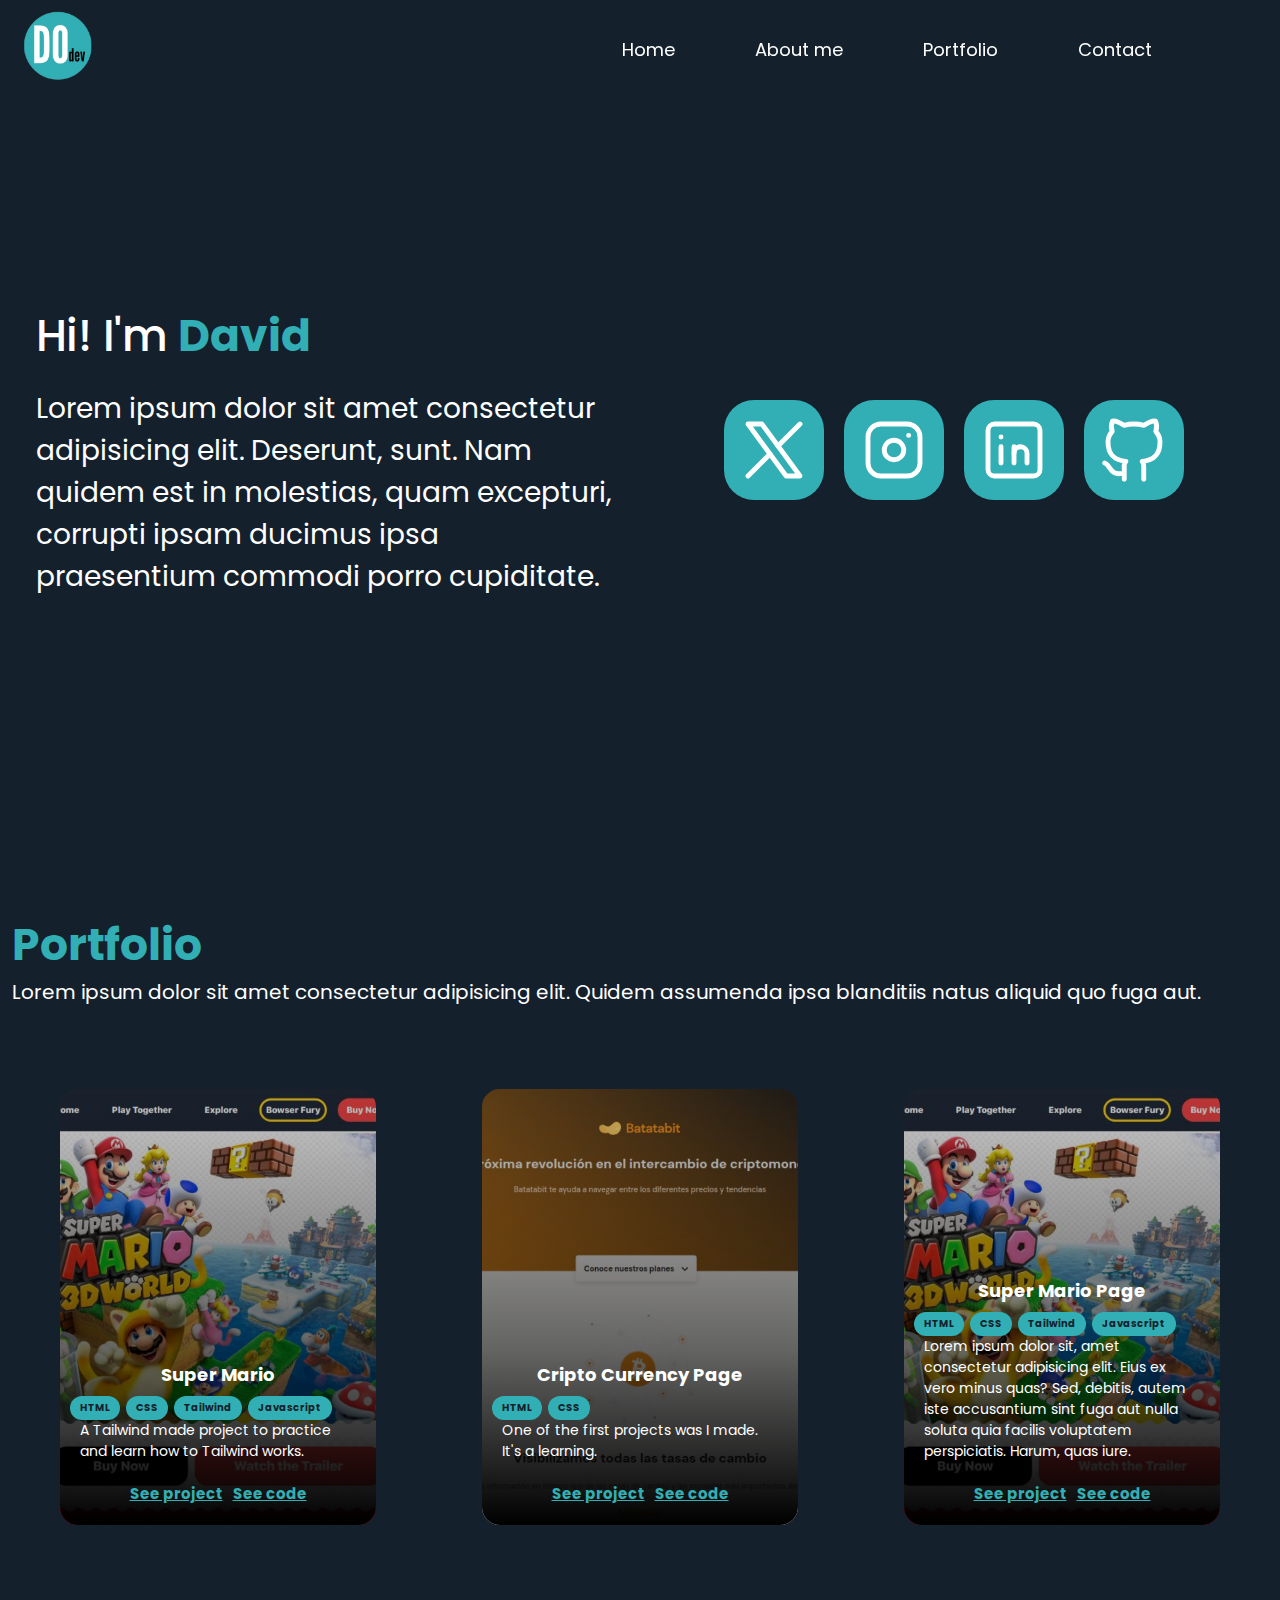
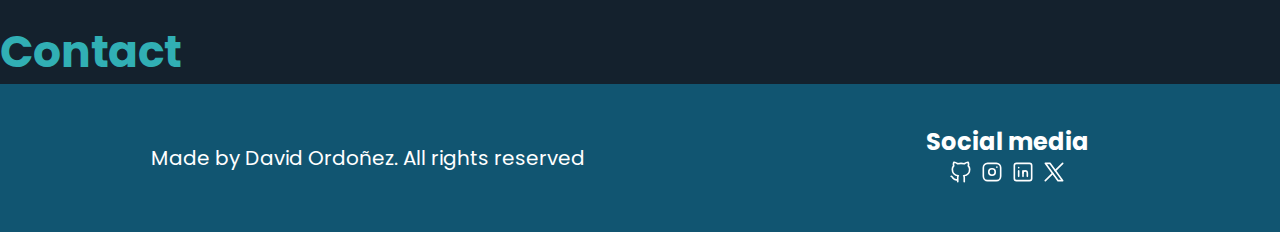
==== commit 7eecf153: "footer" ====
--- a/index.html
+++ b/index.html
@@ -98,9 +98,7 @@
             blanditiis natus aliquid quo fuga aut.</p>
         <div class="projects__gallery">
             <div class="project">
-                <a href="" class="project__image">
-                    <img class="project__image" src="/assets/img/super-mario-page.png" alt="">
-                </a>
+                <img class="project__image" src="/assets/img/super-mario-page.png" alt="">
                 <div class="description__container">
                     <p class="project__name">Super Mario</p>
                     <div class="project__tags">
@@ -111,12 +109,14 @@
                     </div>
                     <p class="Project__description">A Tailwind made project to practice and learn how to Tailwind works.
                     </p>
+                    <div class="project__link">
+                        <a  href="https://super-mario-clone-page.vercel.app/">See project</a>
+                        <a href="">See code</a>
+                    </div>
                 </div>
             </div>
             <div class="project">
-                <a href="" class="project__image">
-                    <img src="/assets/img/batata-bit.png" alt="">
-                </a>
+                <img class="project__image" src="/assets/img/batata-bit.png" alt="">
                 <div class="description__container">
                     <p class="project__name">Cripto Currency Page</p>
                     <div class="project__tags">
@@ -124,12 +124,14 @@
                         <span class="tag">CSS</span>
                     </div>
                     <p class="Project__description">One of the first projects was I made. It's a learning.</p>
+                    <div class="project__link">
+                        <a href="">See project</a>
+                        <a href="">See code</a>
+                    </div>
                 </div>
             </div>
             <div class="project">
-                <a href="" class="project__image">
-                    <img class="project__image" src="/assets/img/super-mario-page.png" alt="">
-                </a>
+                <img class="project__image" src="/assets/img/super-mario-page.png" alt="">
                 <div class="description__container">
                     <p class="project__name">Super Mario Page</p>
                     <div class="project__tags">
@@ -141,6 +143,10 @@
                     <p class="Project__description">Lorem ipsum dolor sit, amet consectetur adipisicing elit. Eius ex
                         vero minus quas? Sed, debitis, autem iste accusantium sint fuga aut nulla soluta quia facilis
                         voluptatem perspiciatis. Harum, quas iure.</p>
+                    <div class="project__link">
+                        <a href="">See project</a>
+                        <a href="">See code</a>
+                    </div>
                 </div>
             </div>
         </div>
@@ -153,23 +159,26 @@
     </section>
 
     <footer>
-        <div class="footer">
-            <div class="footer__content">
+        <div class="footer cotainer">
+            <div class="footer__social">
                 <h3 class="footer__title">Social media</h3>
-                <a href="">GitHub</a>
-                <a href="">Instagram</a>
-                <a href="">LinkedIn</a>
-                <a href="">X</a>
+                <a href="">
+                    <img src="./assets/icon/github.svg" alt="">
+                </a>
+                <a href="">
+                    <img src="./assets/icon/instagram.svg" alt="">
+                </a>
+                <a href="">
+                    <img src="./assets/icon/linkedin.svg" alt="">
+                </a>
+                <a href="">
+                    <img src="./assets/icon/twitter.svg" alt="">
+                </a>
             </div>
-            <div class="footer__content">
-                <h3></h3>
-                <a href="">Projects</a>
-                <a href="">About me</a>
-                <a href="">Contact</a>
+            <div class="footer__separator"></div>
+            <div class="rights">
+                <p>Made by David Ordoñez. All rights reserved</p>
             </div>
-        </div>
-        <div class="rights">
-            <p>Made by David Ordoñez. All rights reserved</p>
         </div>
     </footer>
 </body>
--- a/assets/css/styles.css
+++ b/assets/css/styles.css
@@ -209,14 +209,19 @@
     background-color: #14212d;
     border: solid 1px var(--primaryColor);
     transform: scale(115%);
-    stroke: var(--primaryColor);
-    padding: 1.6rem;
+    padding: 1.2rem;
 }
 
 .hero__social .icon{
     width: 100%;
     height: 100%;
     padding: 1rem;
+}
+
+.hero__social .icon:hover{
+    stroke: var(--primaryColor);
+    width: 100%;
+    height: 100%;
 }
 
 @media (min-width:1025px){
@@ -238,6 +243,7 @@
 }
 
 .projects__gallery{
+    padding: 6rem 0;
     overflow-x: hidden;
     width: auto;
 }
@@ -253,36 +259,40 @@
     min-width: 32rem;
     max-width: 32rem;
     height: 44rem;
-    display: inline;
+    /* display: inline; */
     position: relative;
     overflow: hidden;
     margin: 0 auto;
     margin-bottom: 2rem;
+    border: 2px solid transparent;
     border-radius: 20px;
-    background-color: var(--secondaryColor);
+    /* background-color: var(--secondaryColor); */
     display: flex;
     flex-direction: column;
-    row-gap: 1rem;
+    transition: transform 500ms ease, border-color 300ms ease, box-shadow 500ms ease-in;
 }
 
 .description__container{
     height: 100%;
     width: 100%;
     background: linear-gradient(0deg, rgba(0, 0, 0, 1) 0%, rgba(0, 0, 0, .6) 40%, rgba(0, 0, 0, .2) );
-    z-index: 3;
+    position: relative;
+    z-index: 2;
     display: flex;
     flex-direction: column;
     justify-content: flex-end;
 }
 
-.description__container:hover{
-    z-index: 1;
+.project:hover{
+    transform: scale(110%);
+    border-color: var(--primaryColor);
+    box-shadow: 0 0 2rem var(--primaryColor);
 }
 
 .project__name{
     padding: .8rem 0;
     font-weight: 700;
-    font-size: 2.4rem;
+    font-size: 1.8rem;
     text-align: center;
 
 }
@@ -290,9 +300,9 @@
 .project__image{
     position: absolute;
     object-fit: cover;
-    width: 100%;
     height: 100%;
-    z-index: 2;
+    width: 100%;
+    z-index: 1;
 }
 
 .project__image img{
@@ -300,10 +310,6 @@
     object-fit: cover;
     width: 100%;
     height: 100%;
-}
-
-.project__image:hover{
-    z-index: 4;
 }
 
 .project__tags{
@@ -317,7 +323,7 @@
 }
 
 .tag{
-    padding: .8rem 1rem;
+    padding: .4rem 1rem;
     background-color: var(--primaryColor);
     color:var(--darkColor)   ;
     font-weight: 700;
@@ -326,9 +332,30 @@
 }
 
 .Project__description{
-    padding: 1rem 2rem 2rem 2rem;
+    padding: 0 2rem;
     font-size: 1.4rem;
 }
+
+.project__link{
+    display: flex;
+    justify-content: center;
+    gap: 1rem;
+    padding: 2rem 0;
+}
+
+.project__link a{
+    font-weight: bold;
+    color: var(--primaryColor);
+    font-size: 1.5rem;
+    text-decoration: underline var(--primaryColor);
+    transition: transform 200ms ease, text-shadow 500ms ease, ;
+}
+
+.project__link a:hover{
+    transform: scalex(105%);
+    text-shadow: 0 0 1rem var(--primaryColor);
+    text-decoration: none var(--primaryColor);
+}
 /* END PROJECTS SECTION */
 
 /* CONTACT */
@@ -336,23 +363,43 @@
 /* END CONTACT */
 
 /* FOOTER */
-footer{
+.footer{
+    display: flex;
+    justify-content: space-around;
+    align-items: center;
+    flex-wrap: wrap;
     background-color: var(--secondaryColor);
-    display: grid;
-    grid-template-rows: repeat(2, 1rf);
-}
-
-.footer{
-    display: flex;
-    justify-content: flex-start;
-    padding: 0 20rem;
-}
-
-.footer__content{
-    height: 24rem;
+}
+
+@media (max-width:828px){
+    .footer{
+        flex-direction: column-reverse;
+    }
+}
+
+.footer__social{
+    display: inline-block;
     padding: 4rem 8rem;
-    display: flex;
-    flex-direction: column;
+    text-align: center;
+    order: 3;
+}
+
+.footer__social img{
+    width: 2.6rem;
+}
+
+.footer__separator{
+    display: none;
+    height: .1rem;
+    order: 2;
+}
+
+@media (max-width:828px){
+    .footer__separator{
+        display: inline-block;
+        width: 100%;
+        border-bottom: solid 1px var(--primaryColor);
+    }
 }
 
 .footer__title{
@@ -364,8 +411,11 @@
 }
 
 .rights{
+    padding: 4rem;
+    display: flex;
+    align-self: center;
     text-align: center;
-    margin-bottom: 3.2rem;
     font-size: 2.4rem;
+    order: 1;
 }
 /* END FOOTER */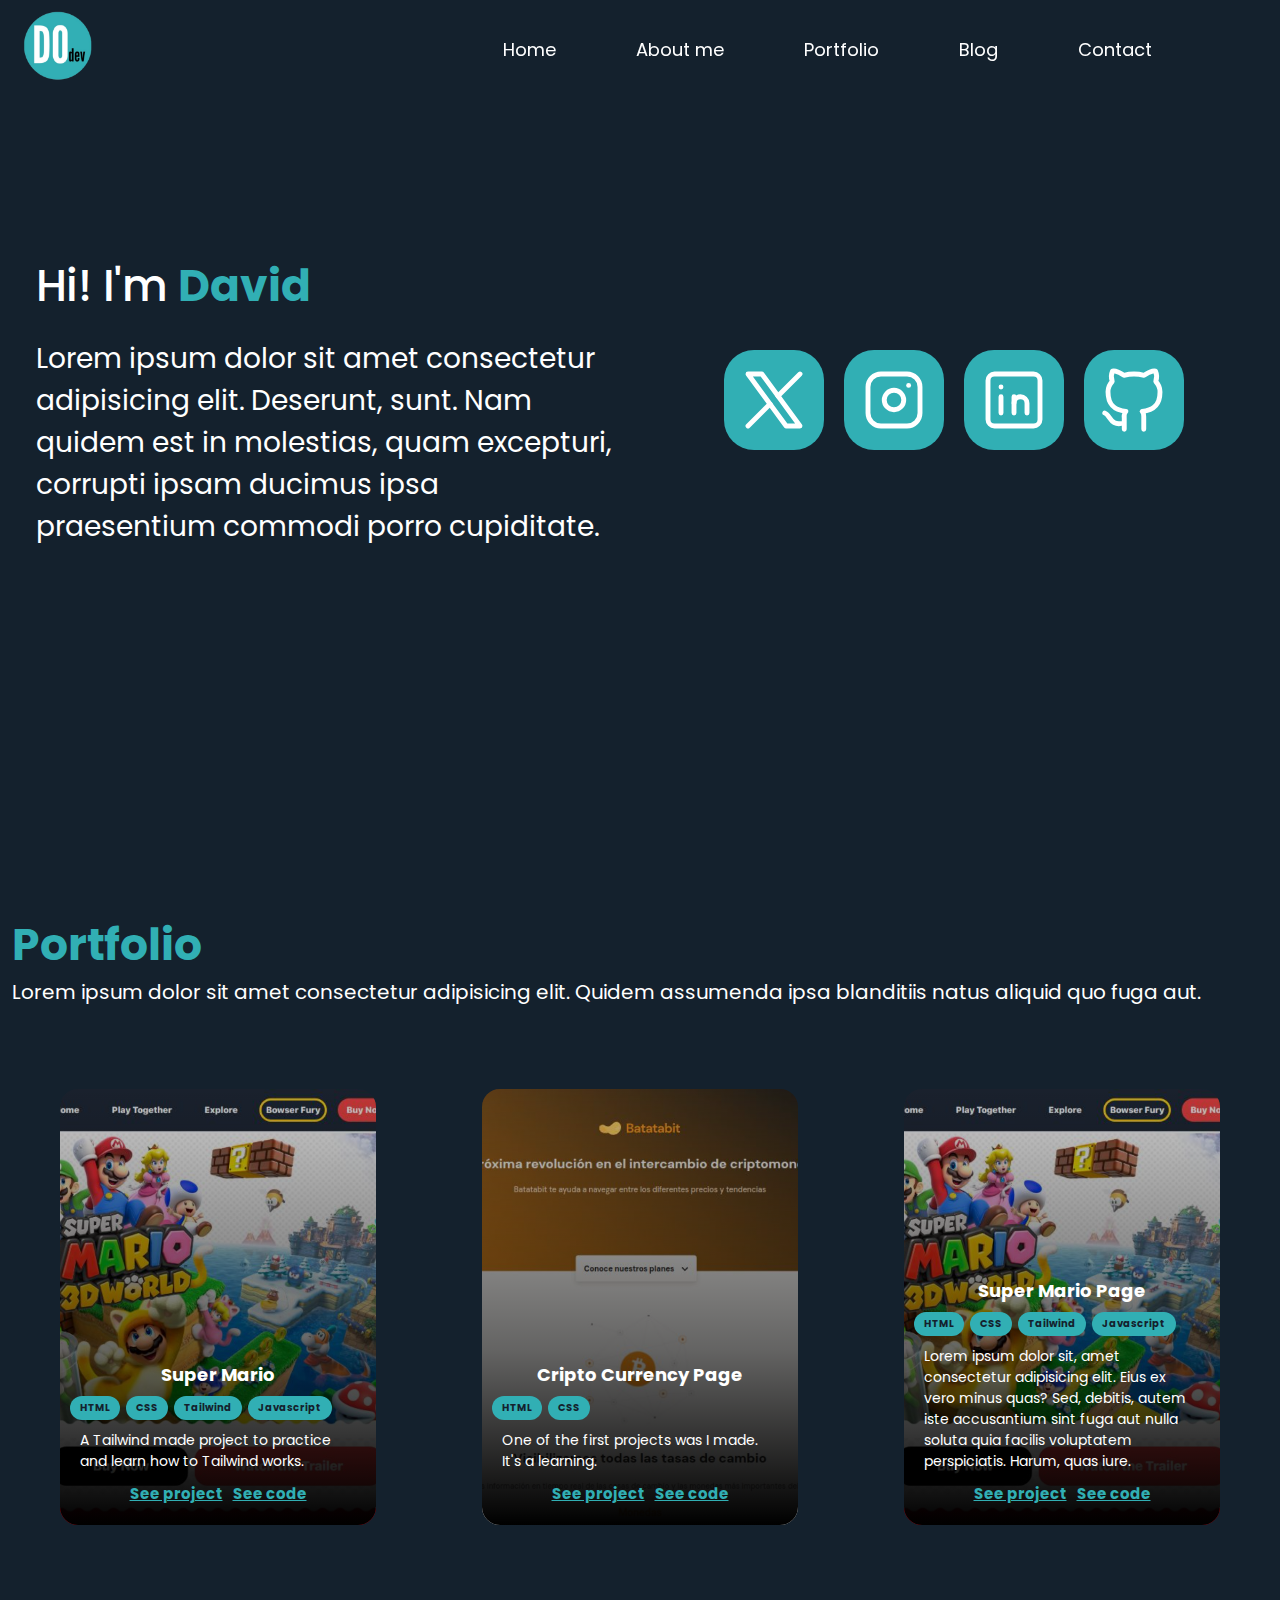
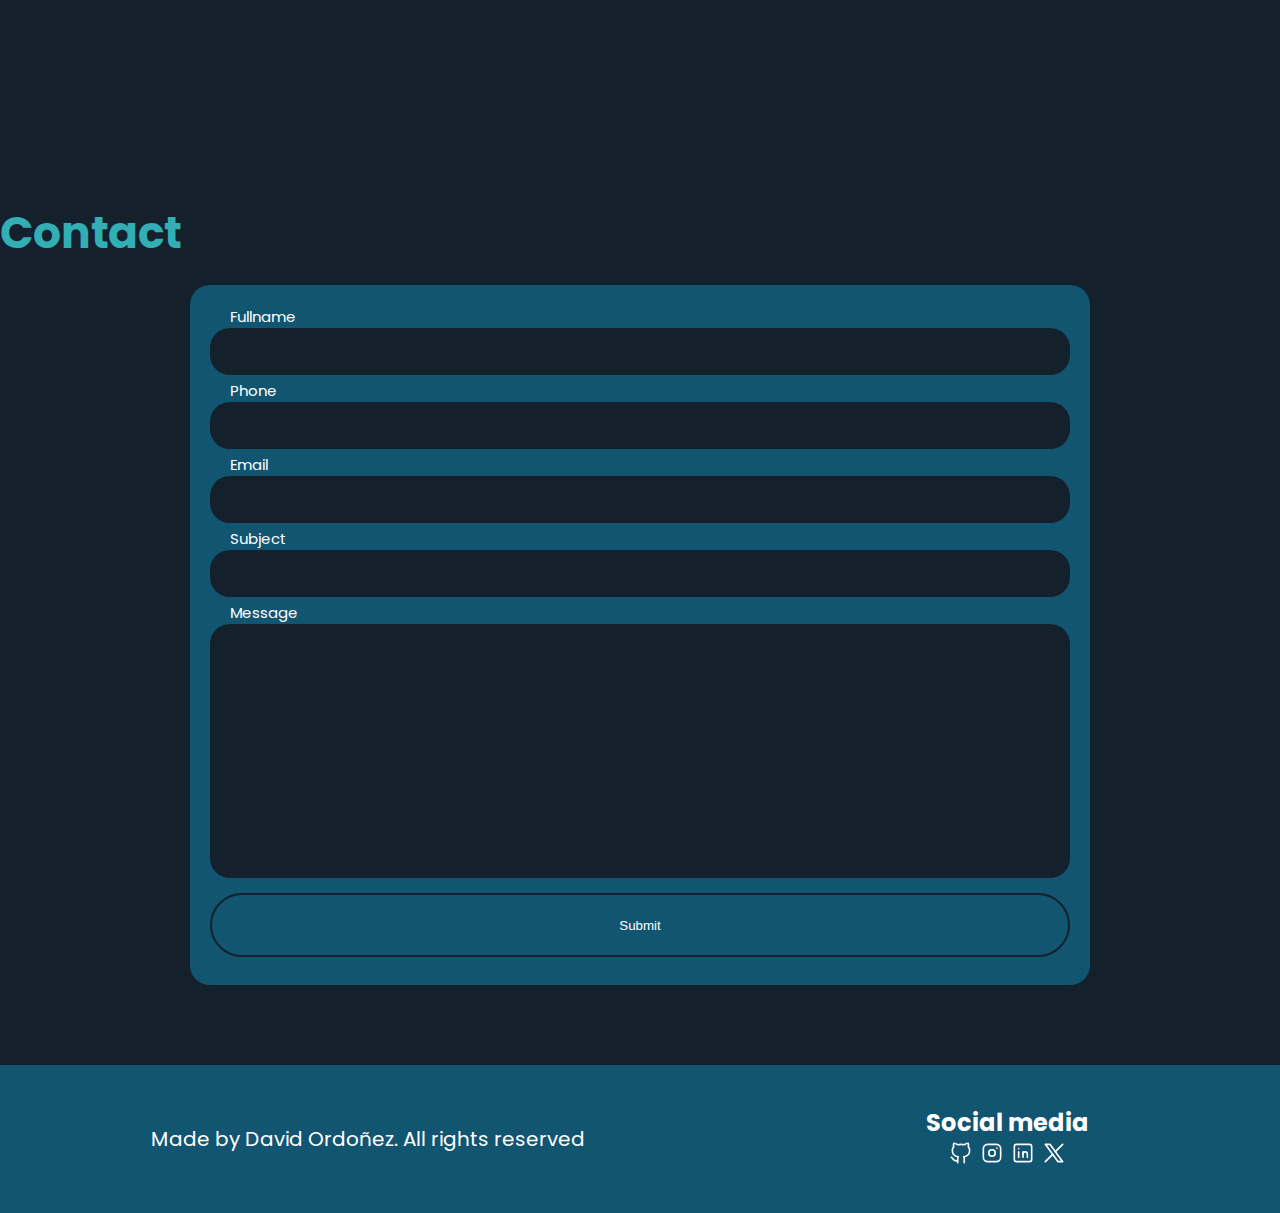
==== commit ccd1481b: "another focus" ====
--- a/index.html
+++ b/index.html
@@ -23,10 +23,11 @@
             </a>
         </h1>
         <nav class="nav-bar">
-            <a href="">Home</a>
+            <a href="#hero">Home</a>
             <a href="">About me</a>
-            <a href="">Portfolio</a>
-            <a href="">Contact</a>
+            <a href="#portfolio">Portfolio</a>
+            <a href="">Blog</a>
+            <a href="#contact">Contact</a>
         </nav>
         <nav class="nav-bar--menu">
             <svg class="svg" xmlns="http://www.w3.org/2000/svg" class="icon icon-tabler icon-tabler-menu-2" width="44"
@@ -39,7 +40,7 @@
             </svg>
         </nav>
     </header>
-    <div class="hero container">
+    <div id="hero" class="hero container">
         <div class="hero__text">
             <h2 class="hero__presentation"> Hi! I'm <span>
                     David
@@ -92,6 +93,7 @@
             </a>
         </div>
     </div>
+    <div id="portfolio" class="separator"></div>
     <section class="portfolio container">
         <h2><a class="title" href="">Portfolio</a></h2>
         <p class="portfolio__description">Lorem ipsum dolor sit amet consectetur adipisicing elit. Quidem assumenda ipsa
@@ -151,11 +153,34 @@
             </div>
         </div>
     </section>
+    <div id="contact" class="separator"></div>
     <section class="contact container">
         <h2 class="title">Contact</h2>
-        <form action="">
-            <label for=""></label>
-        </form>
+        <div class="contact__info">
+            <form class="contact__form" action="">
+                <div class="form__name">
+                    <label class="form__label" for="">Fullname</label>
+                    <input class="form__input" type="text">
+                </div>
+                <div class="form__phone">
+                    <label class="form__label" for="">Phone</label>
+                    <input class="form__input" type="tel">
+                </div>
+                <div class="form__email">
+                    <label class="form__label" for="">Email</label>
+                    <input class="form__input" type="email">
+                </div>
+                <div class="form__subject">
+                    <label class="form__label" for="">Subject</label>
+                    <input class="form__input" type="text">
+                </div>
+                <div class="form__message">
+                    <label class="form__label" for="">Message</label>
+                    <textarea class="form__input" name="" id="" cols="30" rows="10"></textarea>
+                </div>
+                <input class="form__submit" type="submit">
+            </form>
+        </div>
     </section>
 
     <footer>
@@ -182,5 +207,4 @@
         </div>
     </footer>
 </body>
-
 </html>--- a/assets/css/styles.css
+++ b/assets/css/styles.css
@@ -18,6 +18,7 @@
     font-size: 62.5%;
     font-family: 'Poppins', sans-serif;
     box-sizing: border-box;
+    scroll-behavior: smooth;
 }
 
 *, *:before, *:after {
@@ -49,6 +50,10 @@
     color: var(--white);
 }
 
+textarea{
+    resize: none;
+}
+
 .container{
     max-width: 150rem;
     margin: 0 auto;
@@ -59,16 +64,17 @@
     color: var(--primaryColor);
 }
 
+.separator{
+    height: 10rem;
+}
+
 /* HEADER */
-header{
+.header{
     position: fixed;
     left: 0;
     top: 0;
     width: 100%;
     z-index: 100;
-}
-
-.header{
     display: flex;
     align-items: center;
     justify-content: space-between;
@@ -136,7 +142,7 @@
 
 /* HERO */
 .hero{
-    min-height: 100vh;
+    min-height: calc(100vh - 10rem);
     padding: 14rem 1.2rem;
     display: flex;
     align-items: center;
@@ -201,6 +207,13 @@
     justify-content: center;
     align-items: center;
     transition: box-shadow 500ms, background-color 300ms, transform 300ms, padding 500ms;
+}
+
+@media (max-width:500px){
+    .hero__social a{
+        height: 8rem;
+        width: 8rem;
+    }
 }
 
 .hero__social a:hover{
@@ -234,7 +247,9 @@
 
 /* PROJECTS SECTION */
 .portfolio{
- padding: 1.2rem;
+    min-height: calc(100vh - 10rem);
+    padding-top: 10rem;
+    padding: 1.2rem;
 }
 
 
@@ -332,7 +347,7 @@
 }
 
 .Project__description{
-    padding: 0 2rem;
+    padding: 1rem 2rem;
     font-size: 1.4rem;
 }
 
@@ -340,7 +355,7 @@
     display: flex;
     justify-content: center;
     gap: 1rem;
-    padding: 2rem 0;
+    padding-bottom: 2rem;
 }
 
 .project__link a{
@@ -359,7 +374,104 @@
 /* END PROJECTS SECTION */
 
 /* CONTACT */
-
+.contact__info{
+    min-height: calc(100vh - 10rem);
+    display: flex;
+    justify-content: center;
+    padding: 2rem;
+}
+
+/* @media (max-width:768px){
+    .contact__info{
+        grid-template-columns: 1fr;
+        grid-template-rows: repeat(2, 1fr);
+    }
+} */
+
+/* .info__data iframe{
+    width: 100%
+    object-fit: contain;
+} */
+
+.contact__form{
+    height: 70rem;
+    width: 90rem;
+    display: grid;
+    grid-template-columns: repeat(2, 1fr);
+    gap: 1rem;
+    padding: 2rem;
+    background-color: var(--secondaryColor);
+    border-radius: 2rem;
+}
+
+@media(max-width:1300px){
+    .contact__form{
+        display: flex;
+        flex-direction: column;
+    }
+}
+
+.form__label,
+.form__input{
+    border-radius: 2rem;
+    width: 100%;
+}
+
+.form__label{
+    padding-left: 2rem;
+    font-size: 1.5rem;
+}
+
+.form__input{
+    padding: 1rem;
+    font-size: 2rem;
+    border: solid 2px transparent;
+    background-color: var(--darkColor);
+    color: var(--white);
+    outline: none;
+}
+
+.form__input:focus{
+    border: solid 2px var(--primaryColor);
+}
+
+.form__name,
+.form__phone,
+.form__email,
+.form__subject,
+.form__submit{
+    grid-column: 1/3;
+    height: 6.4rem;
+}
+
+@media(min-width:769px){
+    .form__phone{
+        grid-column: 1/2;
+    }
+    .form__email{
+        grid-column: 2/3;
+    }
+    .form__submit{
+        grid-column: 2/3;
+    }
+}
+
+.form__submit{
+    color: var(--white);
+    background-color: var(--secondaryColor);
+    border: 2px solid var(--darkColor);
+    border-radius: 20rem;
+}
+
+.form__submit:active,
+.form__submit:focus{
+    background-color: var(--darkColor);
+    border: 2px solid var(--primaryColor);
+}
+
+.form__message{
+    grid-column: 1/3;
+}
 /* END CONTACT */
 
 /* FOOTER */
